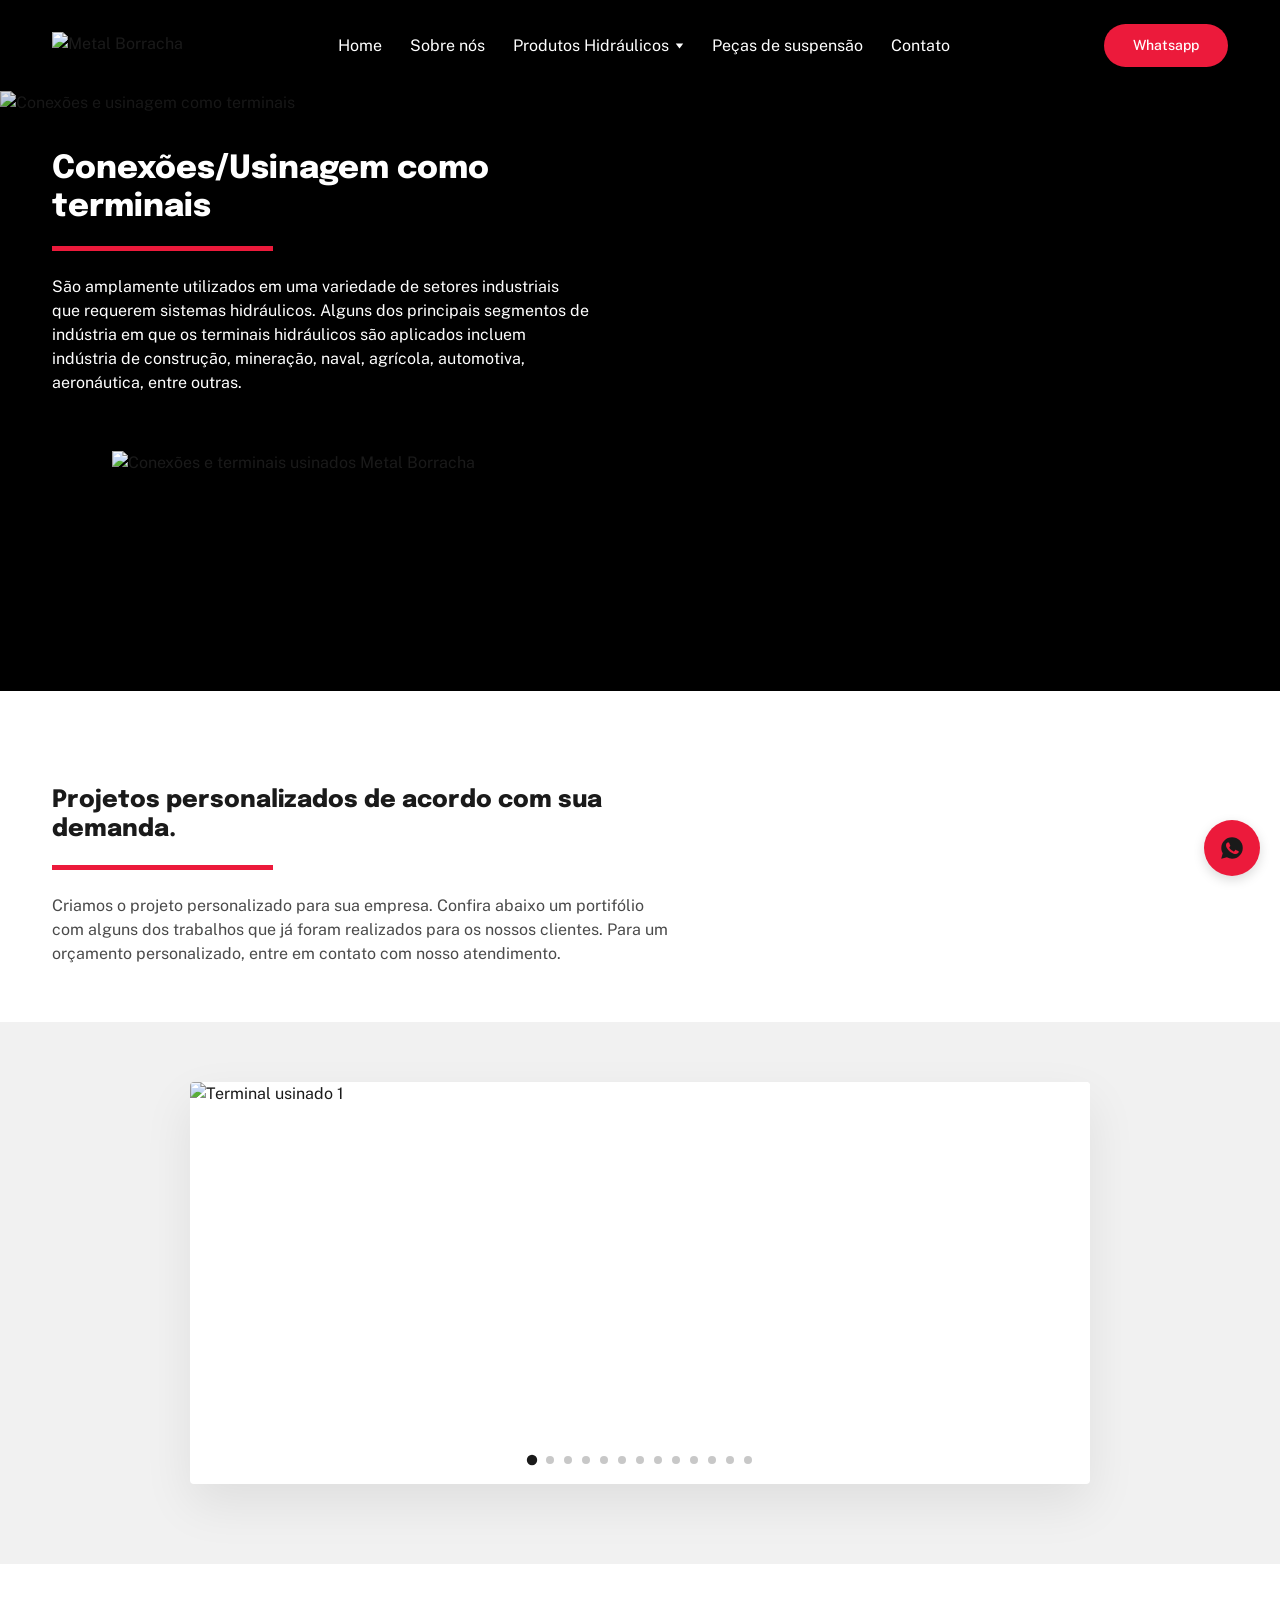
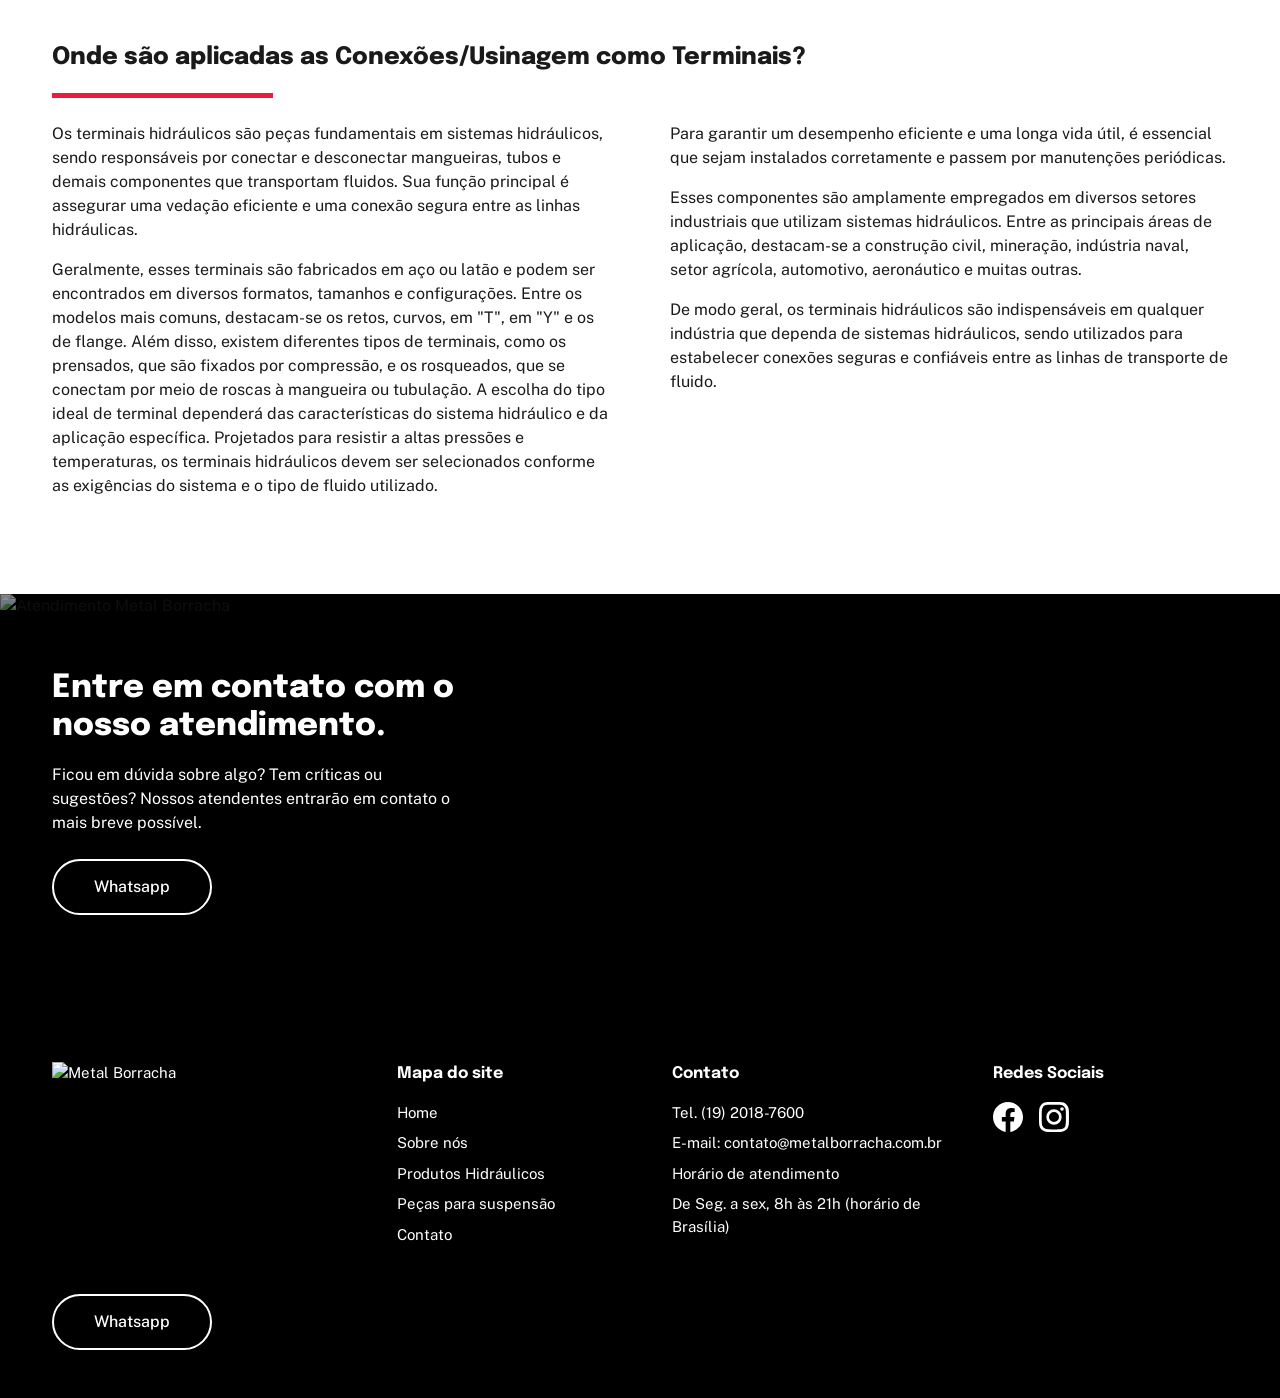
==== conexoes-usinagem-como-terminais.html @ bc3c0a43 "Add three product pages (hydraulic hoses/terminals) Add three new product HTML pages: conexoes-usina" ====
<!DOCTYPE html>
<html lang="pt-BR">
<head>
<meta charset="UTF-8">
<meta name="viewport" content="width=device-width, initial-scale=1.0">
<title>Conexões/Usinagem como Terminais - Metal Borracha</title>
<link rel="preconnect" href="https://fonts.googleapis.com">
<link rel="preconnect" href="https://fonts.gstatic.com" crossorigin>
<link href="https://fonts.googleapis.com/css2?family=Epilogue:wght@400;500;700;800&family=Public+Sans:wght@400;500;700&display=swap" rel="stylesheet">
<style>
  :root{
    --red:#EC1A3B;
    --red-hover:#1D1E20;
    --black:#000000;
    --dark:#1A1A1A;
    --gray-bg:#F1F1F1;
    --white:#FFFFFF;
    --font-heading:'Epilogue', sans-serif;
    --font-body:'Public Sans', sans-serif;
  }

  *{margin:0;padding:0;box-sizing:border-box;}

  body{
    font-family: var(--font-body);
    color:#1a1a1a;
    line-height:1.5;
    background:#fff;
  }

  img{display:block;max-width:100%;}
  a{color:inherit;text-decoration:none;}
  h1,h2,h3{font-family:var(--font-heading);font-weight:800;line-height:1.2;}

  .container{
    width:100%;
    max-width:1224px;
    margin:0 auto;
    padding:0 24px;
  }

  /* ---------- Scroll reveal (fade + move) ---------- */
  .reveal{
    opacity:0;
    transform:translateY(36px);
    transition:opacity .7s cubic-bezier(.25,.1,.25,1), transform .7s cubic-bezier(.25,.1,.25,1);
    will-change:opacity, transform;
  }
  .reveal.is-visible{
    opacity:1;
    transform:translateY(0);
  }
  @media (prefers-reduced-motion: reduce){
    .reveal{opacity:1;transform:none;transition:none;}
  }

  /* ---------- Buttons ---------- */
  .btn{
    display:inline-flex;
    align-items:center;
    justify-content:center;
    font-family:var(--font-body);
    font-weight:500;
    font-size:16px;
    padding:14px 40px;
    border-radius:50px;
    border:none;
    cursor:pointer;
    transition:all .2s ease;
    white-space:nowrap;
  }
  .btn-primary{background:var(--red);color:#fff;border:1px solid transparent;}
  .btn-primary:hover{background:var(--red-hover);}
  .btn-outline{background:transparent;color:#fff;border:2px solid #fff;}
  .btn-outline:hover{background:#000;border-color:#000;}

  /* ---------- Header ---------- */
  header{position:sticky;top:0;z-index:100;background:#000;padding:24px 0;}
  header .container{display:flex;align-items:center;justify-content:space-between;gap:24px;}
  .logo img{height:28px;width:auto;}

  nav.main-nav ul{display:flex;align-items:center;gap:28px;list-style:none;}
  nav.main-nav a{font-size:16px;color:#fff;display:flex;align-items:center;gap:6px;transition:color .2s;}
  nav.main-nav a:hover{color:var(--red);}
  nav.main-nav a.active{color:var(--red);}
  .caret{width:9px;height:6px;display:inline-block;}
  .caret path{fill:currentColor;}

  .dropdown{position:relative;}
  .dropdown-menu{
    position:absolute;top:calc(100% + 18px);left:50%;transform:translateX(-50%);
    background:#111;border-radius:8px;padding:10px 0;min-width:280px;
    opacity:0;visibility:hidden;transform:translateX(-50%) translateY(8px);
    transition:all .2s ease;box-shadow:0 20px 40px rgba(0,0,0,.4);
  }
  .dropdown:hover .dropdown-menu{opacity:1;visibility:visible;transform:translateX(-50%) translateY(0);}
  .dropdown-menu li a{display:block;padding:10px 20px;font-size:14.5px;white-space:nowrap;}
  .dropdown-menu li a.active{color:var(--red);}
  .dropdown-menu li a:hover{background:#1e1e1e;}

  .header-actions .btn-primary{padding:10px 28px;font-size:14px;}
  .burger{display:none;background:none;border:none;cursor:pointer;flex-direction:column;gap:5px;padding:4px;}
  .burger span{width:24px;height:2px;background:#fff;display:block;}

  @media (max-width:900px){
    nav.main-nav{
      position:fixed;inset:0 0 0 auto;width:280px;background:#0b0b0b;
      transform:translateX(100%);transition:transform .3s ease;padding:100px 32px 32px;z-index:99;
    }
    nav.main-nav.open{transform:translateX(0);}
    nav.main-nav ul{flex-direction:column;align-items:flex-start;gap:20px;}
    .dropdown-menu{position:static;transform:none;opacity:1;visibility:visible;display:none;box-shadow:none;background:transparent;padding-left:14px;}
    .dropdown.open .dropdown-menu{display:block;}
    .header-actions{display:none;}
    .burger{display:flex;}
  }

  /* ---------- Hero ---------- */
  .hero{
    position:relative;min-height:600px;
    background:#000;overflow:hidden;
    padding-top:60px;padding-bottom:60px;
  }
  .hero-bg{position:absolute;inset:0;width:100%;height:100%;object-fit:cover;opacity:0.9;}
  .hero .container{position:relative;z-index:2;}
  .hero-eyebrow{
    display:inline-block;
    color:#fff;
    font-size:24px;
    font-weight:700;
    background:rgba(255,255,255,.08);
    padding:6px 10px;
    margin-bottom:10px;
  }
  .hero-content{max-width:560px;margin-bottom:56px;}
  .hero-content h1{font-size:32px;color:#fff;margin-bottom:18px;}
  .hero-divider{width:221px;height:5px;background:var(--red);margin-bottom:24px;}
  .hero-content p{color:#fff;font-size:16px;max-width:537px;}
  .hero-product-img{
    max-width:1056px;
    margin:0 auto;
  }
  .hero-product-img img{width:100%;height:auto;}

  /* ---------- Custom Projects ---------- */
  .custom{background:#fff;padding:96px 0 56px;}
  .custom h2{font-size:24px;color:#1a1a1a;margin-bottom:20px;max-width:600px;}
  .custom-divider{width:221px;height:5px;background:var(--red);margin-bottom:24px;}
  .custom p{color:#4a4a4a;font-size:16px;max-width:620px;}

  /* ---------- Gallery / Slideshow ---------- */
  .gallery{
    background:#f1f1f1;
    padding:60px 0 80px;
  }
  .slideshow{
    position:relative;
    max-width:900px;
    margin:0 auto;
    background:#fff;
    border-radius:4px;
    overflow:hidden;
    box-shadow:0 20px 50px rgba(0,0,0,.08);
  }
  .slideshow-track{
    position:relative;
    width:100%;
    aspect-ratio:16/6.3;
    background:#fff;
  }
  .slideshow-track img{
    position:absolute;
    inset:0;
    width:100%;
    height:100%;
    object-fit:contain;
    opacity:0;
    transition:opacity .5s ease;
  }
  .slideshow-track img.active{opacity:1;}
  .slideshow-nav{
    position:absolute;
    top:50%;
    transform:translateY(-50%);
    width:40px;height:40px;
    border-radius:50%;
    background:rgba(255,255,255,.9);
    border:none;
    display:flex;align-items:center;justify-content:center;
    cursor:pointer;
    z-index:5;
    box-shadow:0 4px 10px rgba(0,0,0,.15);
    transition:background .2s;
  }
  .slideshow-nav:hover{background:#fff;}
  .slideshow-nav svg{width:14px;height:26px;}
  .slideshow-nav.prev{left:-56px;}
  .slideshow-nav.next{right:-56px;}
  @media (max-width:960px){
    .slideshow-nav.prev{left:8px;}
    .slideshow-nav.next{right:8px;}
  }
  .slideshow-dots{
    display:flex;
    justify-content:center;
    gap:10px;
    padding:20px 0;
  }
  .slideshow-dots button{
    width:8px;height:8px;
    border-radius:50%;
    border:none;
    background:#c8c8c8;
    cursor:pointer;
    padding:0;
    transition:background .2s, transform .2s;
  }
  .slideshow-dots button.active{background:#1a1a1a;transform:scale(1.3);}

  /* ---------- Onde são aplicadas ---------- */
  .applications{background:#fff;padding:80px 0;}
  .applications h2{font-size:24px;color:#1a1a1a;margin-bottom:20px;}
  .applications-divider{width:221px;height:5px;background:var(--red);margin-bottom:24px;}
  .applications-grid{
    display:grid;
    grid-template-columns:1fr 1fr;
    gap:60px;
  }
  .applications-grid p{color:#1a1a1a;font-size:16px;margin-bottom:16px;}
  @media (max-width:820px){
    .applications-grid{grid-template-columns:1fr;gap:24px;}
  }

  /* ---------- CTA Banner ---------- */
  .cta{
    position:relative;min-height:398px;display:flex;align-items:center;
    background:#000;overflow:hidden;
  }
  .cta-bg{position:absolute;inset:0;width:100%;height:100%;object-fit:cover;opacity:0.55;}
  .cta .container{
    position:relative;z-index:2;display:flex;align-items:center;justify-content:space-between;
    gap:40px;flex-wrap:wrap;padding-top:56px;padding-bottom:56px;
  }
  .cta-text h2{font-size:32px;color:#fff;margin-bottom:16px;max-width:420px;}
  .cta-text p{color:#fff;max-width:400px;margin-bottom:24px;font-size:16px;}

  /* ---------- Footer ---------- */
  footer{background:#000;padding:70px 0 40px;color:#fff;}
  .footer-grid{display:grid;grid-template-columns:1.3fr 1fr 1.2fr 1fr;gap:40px;padding-bottom:40px;}
  footer .logo img{height:33px;margin-bottom:20px;}
  footer h6{font-family:var(--font-heading);font-size:16px;font-weight:700;margin-bottom:16px;}
  footer p, footer a{color:#fff;font-size:15px;margin-bottom:8px;display:block;}
  footer a:hover{color:var(--red);}
  .socials{display:flex;gap:16px;margin-top:4px;}
  .socials a{width:30px;height:30px;display:flex;align-items:center;justify-content:center;color:#fff;}
  .socials a:hover{color:var(--red);}
  .footer-cta{display:flex;align-items:flex-start;}

  @media (max-width:820px){.footer-grid{grid-template-columns:1fr 1fr;}}
  @media (max-width:520px){.footer-grid{grid-template-columns:1fr;text-align:left;}}

  /* ---------- Whatsapp bubble ---------- */
  .whatsapp-bubble{
    position:fixed;right:20px;bottom:24px;z-index:1000;width:56px;height:56px;
    border-radius:100px;background:var(--red);display:flex;align-items:center;justify-content:center;
    box-shadow:0 4px 12px rgba(0,0,0,.15);cursor:pointer;
  }
  .whatsapp-bubble svg{width:26px;height:26px;fill:#fff;}

  @media (max-width:640px){
    .hero-content h1{font-size:26px;}
    .cta-text h2{font-size:26px;}
  }
</style>
</head>
<body>

<!-- ===== HEADER ===== -->
<header>
  <div class="container">
    <a href="metal-borracha.html" class="logo">
      <img src="https://assets.zyrosite.com/cdn-cgi/image/format=auto,w=494,fit=crop,q=95/A85eqjD2Ebs7EbDk/logo-AMq1Vva3MNU4E9WD.png" alt="Metal Borracha">
    </a>

    <nav class="main-nav" id="mainNav">
      <ul>
        <li><a href="metal-borracha.html">Home</a></li>
        <li><a href="sobre-nos.html">Sobre nós</a></li>
        <li class="dropdown">
          <a href="#produtos">Produtos Hidráulicos
            <svg class="caret" viewBox="0 0 10 7" xmlns="http://www.w3.org/2000/svg"><path d="M5 6.5L0.67 0.5L9.33 0.5L5 6.5Z"/></svg>
          </a>
          <ul class="dropdown-menu">
            <li><a href="conexoes-usinagem-como-terminais.html" class="active">Conexões/Usinagem como Terminais</a></li>
            <li><a href="mangueiras-de-ar-e-oleo.html">Mangueiras de Ar e Óleo</a></li>
            <li><a href="#">Mangueiras flexíveis de aço inoxidável</a></li>
            <li><a href="#">Tubulações dobradas em aço carbono e aço inox</a></li>
          </ul>
        </li>
        <li><a href="#pecas">Peças de suspensão</a></li>
        <li><a href="#contato">Contato</a></li>
      </ul>
    </nav>

    <div class="header-actions">
      <a href="#contato" class="btn btn-primary">Whatsapp</a>
    </div>

    <button class="burger" id="burgerBtn" aria-label="Menu">
      <span></span><span></span><span></span>
    </button>
  </div>
</header>

<!-- ===== HERO ===== -->
<section class="hero">
  <img class="hero-bg" src="https://assets.zyrosite.com/cdn-cgi/image/format=auto,w=1920,fit=crop/A85eqjD2Ebs7EbDk/banner_produtos-m7V3qQrr6oHxan7e.jpg" alt="Conexões e usinagem como terminais">
  <div class="container">
    <div class="hero-content reveal">
      <h1>Conexões/Usinagem como terminais</h1>
      <div class="hero-divider"></div>
      <p>São amplamente utilizados em uma variedade de setores industriais que requerem sistemas hidráulicos. Alguns dos principais segmentos de indústria em que os terminais hidráulicos são aplicados incluem indústria de construção, mineração, naval, agrícola, automotiva, aeronáutica, entre outras.</p>
    </div>

    <div class="hero-product-img reveal">
      <img src="https://assets.zyrosite.com/cdn-cgi/image/format=auto,w=1200,fit=crop/A85eqjD2Ebs7EbDk/terminais_1-Y4LDoW7poetjDlBO.png" alt="Conexões e terminais usinados Metal Borracha">
    </div>
  </div>
</section>

<!-- ===== PROJETOS PERSONALIZADOS ===== -->
<section class="custom">
  <div class="container">
    <h2 class="reveal">Projetos personalizados de acordo com sua demanda.</h2>
    <div class="custom-divider reveal"></div>
    <p class="reveal">Criamos o projeto personalizado para sua empresa. Confira abaixo um portifólio com alguns dos trabalhos que já foram realizados para os nossos clientes. Para um orçamento personalizado, entre em contato com nosso atendimento.</p>
  </div>
</section>

<!-- ===== GALERIA / SLIDESHOW ===== -->
<section class="gallery">
  <div class="container">
    <div class="slideshow reveal" id="slideshow">
      <button class="slideshow-nav prev" aria-label="Anterior" id="prevBtn">
        <svg viewBox="0 0 14 26" fill="none" xmlns="http://www.w3.org/2000/svg" style="transform:scaleX(-1);"><path d="M1 25L13 13L1 1" stroke="#1a1a1a" stroke-width="1.5" stroke-linecap="round" stroke-linejoin="round"/></svg>
      </button>
      <div class="slideshow-track" id="slideTrack">
        <img class="active" src="https://assets.zyrosite.com/cdn-cgi/image/format=auto,w=1200,fit=crop/A85eqjD2Ebs7EbDk/1_1-YD0lrMjM1XcLEkK9.jpg" alt="Terminal usinado 1">
        <img src="https://assets.zyrosite.com/cdn-cgi/image/format=auto,w=1200,fit=crop/A85eqjD2Ebs7EbDk/2_1-A85eDn6Beeh5gWb0.jpg" alt="Terminal usinado 2">
        <img src="https://assets.zyrosite.com/cdn-cgi/image/format=auto,w=1200,fit=crop/A85eqjD2Ebs7EbDk/3_1-dWxvnWMkvxc6a9N9.jpg" alt="Terminal usinado 3">
        <img src="https://assets.zyrosite.com/cdn-cgi/image/format=auto,w=1200,fit=crop/A85eqjD2Ebs7EbDk/4_1-YrDW3pLe5PF9py2e.jpg" alt="Terminal usinado 4">
        <img src="https://assets.zyrosite.com/cdn-cgi/image/format=auto,w=1200,fit=crop/A85eqjD2Ebs7EbDk/5_1-mePxyp3zo2Sy6W9b.jpg" alt="Terminal usinado 5">
        <img src="https://assets.zyrosite.com/cdn-cgi/image/format=auto,w=1200,fit=crop/A85eqjD2Ebs7EbDk/6_1-mxB4zpxRVxHVBBJv.jpg" alt="Terminal usinado 6">
        <img src="https://assets.zyrosite.com/cdn-cgi/image/format=auto,w=1200,fit=crop/A85eqjD2Ebs7EbDk/7_1-d951MwELx1Fpgl7P.jpg" alt="Terminal usinado 7">
        <img src="https://assets.zyrosite.com/cdn-cgi/image/format=auto,w=1200,fit=crop/A85eqjD2Ebs7EbDk/8_1-mjE7zpLBM0Clr0lZ.jpg" alt="Terminal usinado 8">
        <img src="https://assets.zyrosite.com/cdn-cgi/image/format=auto,w=1200,fit=crop/A85eqjD2Ebs7EbDk/9_1-dWxvnWMX4aizjakx.jpg" alt="Terminal usinado 9">
        <img src="https://assets.zyrosite.com/cdn-cgi/image/format=auto,w=1200,fit=crop/A85eqjD2Ebs7EbDk/10-mv0JyeqKOJu3GKzW.jpg" alt="Terminal usinado 10">
        <img src="https://assets.zyrosite.com/cdn-cgi/image/format=auto,w=1200,fit=crop/A85eqjD2Ebs7EbDk/11-YD0wn93LeZivwyw6.jpg" alt="Terminal usinado 11">
        <img src="https://assets.zyrosite.com/cdn-cgi/image/format=auto,w=1200,fit=crop/A85eqjD2Ebs7EbDk/12-m5KnxE5MQDSKPBjB.jpg" alt="Terminal usinado 12">
        <img src="https://assets.zyrosite.com/cdn-cgi/image/format=auto,w=1200,fit=crop/A85eqjD2Ebs7EbDk/13-mk3Jn6Bvo6i18jVB.jpg" alt="Terminal usinado 13">
      </div>
      <button class="slideshow-nav next" aria-label="Próximo" id="nextBtn">
        <svg viewBox="0 0 14 26" fill="none" xmlns="http://www.w3.org/2000/svg"><path d="M1 25L13 13L1 1" stroke="#1a1a1a" stroke-width="1.5" stroke-linecap="round" stroke-linejoin="round"/></svg>
      </button>
      <div class="slideshow-dots" id="slideDots"></div>
    </div>
  </div>
</section>

<!-- ===== ONDE SÃO APLICADAS ===== -->
<section class="applications">
  <div class="container">
    <h2 class="reveal">Onde são aplicadas as Conexões/Usinagem como Terminais?</h2>
    <div class="applications-divider reveal"></div>
    <div class="applications-grid">
      <div class="reveal">
        <p>Os terminais hidráulicos são peças fundamentais em sistemas hidráulicos, sendo responsáveis por conectar e desconectar mangueiras, tubos e demais componentes que transportam fluidos. Sua função principal é assegurar uma vedação eficiente e uma conexão segura entre as linhas hidráulicas.</p>
        <p>Geralmente, esses terminais são fabricados em aço ou latão e podem ser encontrados em diversos formatos, tamanhos e configurações. Entre os modelos mais comuns, destacam-se os retos, curvos, em "T", em "Y" e os de flange. Além disso, existem diferentes tipos de terminais, como os prensados, que são fixados por compressão, e os rosqueados, que se conectam por meio de roscas à mangueira ou tubulação. A escolha do tipo ideal de terminal dependerá das características do sistema hidráulico e da aplicação específica. Projetados para resistir a altas pressões e temperaturas, os terminais hidráulicos devem ser selecionados conforme as exigências do sistema e o tipo de fluido utilizado.</p>
      </div>
      <div class="reveal">
        <p>Para garantir um desempenho eficiente e uma longa vida útil, é essencial que sejam instalados corretamente e passem por manutenções periódicas.</p>
        <p>Esses componentes são amplamente empregados em diversos setores industriais que utilizam sistemas hidráulicos. Entre as principais áreas de aplicação, destacam-se a construção civil, mineração, indústria naval, setor agrícola, automotivo, aeronáutico e muitas outras.</p>
        <p>De modo geral, os terminais hidráulicos são indispensáveis em qualquer indústria que dependa de sistemas hidráulicos, sendo utilizados para estabelecer conexões seguras e confiáveis entre as linhas de transporte de fluido.</p>
      </div>
    </div>
  </div>
</section>

<!-- ===== CTA BANNER ===== -->
<section class="cta" id="contato">
  <img class="cta-bg" src="https://assets.zyrosite.com/cdn-cgi/image/format=auto,w=1920,fit=crop/A85eqjD2Ebs7EbDk/banner_contato-m6LZqxNnVKhrOGvb.jpg" alt="Atendimento Metal Borracha">
  <div class="container">
    <div class="cta-text reveal">
      <h2>Entre em contato com o nosso atendimento.</h2>
      <p>Ficou em dúvida sobre algo? Tem críticas ou sugestões? Nossos atendentes entrarão em contato o mais breve possível.</p>
      <a href="#" class="btn btn-outline">Whatsapp</a>
    </div>
  </div>
</section>

<!-- ===== FOOTER ===== -->
<footer>
  <div class="container">
    <div class="footer-grid">
      <div>
        <a href="metal-borracha.html" class="logo">
          <img src="https://assets.zyrosite.com/cdn-cgi/image/format=auto,w=297,fit=crop/A85eqjD2Ebs7EbDk/logo-AMq1Vva3MNU4E9WD.png" alt="Metal Borracha">
        </a>
      </div>

      <div>
        <h6>Mapa do site</h6>
        <a href="metal-borracha.html">Home</a>
        <a href="sobre-nos.html">Sobre nós</a>
        <a href="#produtos">Produtos Hidráulicos</a>
        <a href="#pecas">Peças para suspensão</a>
        <a href="#contato">Contato</a>
      </div>

      <div>
        <h6>Contato</h6>
        <p>Tel. (19) 2018-7600</p>
        <p>E-mail: <a href="mailto:contato@metalborracha.com.br" style="display:inline;">contato@metalborracha.com.br</a></p>
        <p>Horário de atendimento</p>
        <p>De Seg. a sex, 8h às 21h (horário de Brasília)</p>
      </div>

      <div>
        <h6>Redes Sociais</h6>
        <div class="socials">
          <a href="https://www.facebook.com/" target="_blank" rel="noopener" aria-label="Facebook">
            <svg viewBox="0 0 24 24" xmlns="http://www.w3.org/2000/svg"><path d="M24 12.07C24 5.44 18.63.07 12 .07S0 5.44 0 12.07c0 5.99 4.39 10.95 10.12 11.86v-8.39H7.08v-3.47h3.04V9.43c0-3.01 1.79-4.67 4.53-4.67 1.31 0 2.68.24 2.68.24v2.95h-1.51c-1.49 0-1.96.93-1.96 1.88v2.24h3.33l-.53 3.47h-2.8v8.39C19.61 23.02 24 18.06 24 12.07Z" fill="currentColor"/></svg>
          </a>
          <a href="https://www.instagram.com/" target="_blank" rel="noopener" aria-label="Instagram">
            <svg viewBox="0 0 24 24" xmlns="http://www.w3.org/2000/svg"><path d="M12 5.85a6.15 6.15 0 1 0 0 12.3 6.15 6.15 0 0 0 0-12.3Zm0 10.15a4 4 0 1 1 0-8 4 4 0 0 1 0 8Zm7.84-10.4a1.44 1.44 0 1 1-2.88 0 1.44 1.44 0 0 1 2.88 0ZM23.92 7.05c-.09-1.92-.53-3.62-1.94-5.03C20.57.62 18.87.18 16.95.09 14.97-.03 9.03-.03 7.05.09 5.13.18 3.43.62 2.02 2.02.62 3.43.18 5.13.08 7.05-.03 9.03-.03 14.97.08 16.95c.1 1.92.54 3.62 1.94 5.03 1.41 1.4 3.11 1.84 5.03 1.93 1.98.12 7.92.12 9.9 0 1.92-.09 3.62-.53 5.03-1.93 1.4-1.41 1.84-3.11 1.93-5.03.12-1.98.12-7.92 0-9.9ZM21.36 19.07a4.16 4.16 0 0 1-2.34 2.34c-1.62.64-5.46.49-7.02.49-1.56 0-5.4.14-6.98-.49a4.16 4.16 0 0 1-2.34-2.34c-.64-1.62-.49-5.46-.49-7.02 0-1.56-.14-5.4.49-6.98A4.16 4.16 0 0 1 4.68 2.65c1.62-.64 5.46-.49 7.02-.49 1.56 0 5.4-.14 6.98.49a4.16 4.16 0 0 1 2.34 2.34c.64 1.62.49 5.46.49 7.02 0 1.56.14 5.4-.49 6.98Z" fill="currentColor"/></svg>
          </a>
        </div>
      </div>
    </div>

    <div class="footer-cta">
      <a href="#" class="btn btn-outline" style="border-color:#fff;">Whatsapp</a>
    </div>
  </div>
</footer>

<div class="whatsapp-bubble" aria-label="Whatsapp">
  <svg viewBox="0 0 24 24" xmlns="http://www.w3.org/2000/svg"><path d="M12.04 2C6.58 2 2.14 6.44 2.14 11.9c0 1.75.46 3.46 1.33 4.97L2.05 22l5.25-1.38a9.9 9.9 0 0 0 4.73 1.2h.01c5.46 0 9.9-4.44 9.9-9.9 0-2.64-1.03-5.13-2.9-7C17.16 3.03 14.67 2 12.04 2Zm5.79 14.14c-.24.68-1.4 1.31-1.93 1.36-.5.05-1 .24-3.4-.71-2.87-1.14-4.71-4.06-4.85-4.25-.14-.19-1.16-1.55-1.16-2.96 0-1.4.74-2.09 1-2.38.26-.28.57-.35.77-.35.19 0 .39 0 .55.01.18.01.42-.07.65.5.24.6.82 2.07.89 2.22.07.15.12.33.02.53-.09.19-.14.31-.28.48-.14.17-.3.38-.42.51-.14.15-.29.31-.13.6.17.29.75 1.23 1.6 1.99 1.1.98 2.03 1.29 2.32 1.43.29.15.46.13.63-.07.17-.2.72-.84.91-1.13.19-.29.38-.24.64-.14.27.09 1.7.8 1.99.94.29.15.48.22.55.35.07.13.07.75-.17 1.43Z" fill="currentColor"/></svg>
</div>

<script>
  const burgerBtn = document.getElementById('burgerBtn');
  const mainNav = document.getElementById('mainNav');
  burgerBtn.addEventListener('click', () => mainNav.classList.toggle('open'));

  document.querySelectorAll('.main-nav .dropdown > a').forEach(link => {
    link.addEventListener('click', (e) => {
      if (window.innerWidth <= 900) {
        e.preventDefault();
        link.closest('.dropdown').classList.toggle('open');
      }
    });
  });

  // Scroll reveal
  const revealEls = document.querySelectorAll('.reveal');
  if ('IntersectionObserver' in window) {
    const revealObserver = new IntersectionObserver((entries) => {
      entries.forEach(entry => {
        if (entry.isIntersecting) {
          entry.target.classList.add('is-visible');
          revealObserver.unobserve(entry.target);
        }
      });
    }, { threshold: 0.15, rootMargin: '0px 0px -60px 0px' });
    revealEls.forEach(el => revealObserver.observe(el));
  } else {
    revealEls.forEach(el => el.classList.add('is-visible'));
  }

  // Slideshow / carousel
  (function(){
    const track = document.getElementById('slideTrack');
    const slides = track.querySelectorAll('img');
    const dotsWrap = document.getElementById('slideDots');
    const prevBtn = document.getElementById('prevBtn');
    const nextBtn = document.getElementById('nextBtn');
    let current = 0;
    let autoplay;

    slides.forEach((_, i) => {
      const dot = document.createElement('button');
      if (i === 0) dot.classList.add('active');
      dot.addEventListener('click', () => goTo(i));
      dotsWrap.appendChild(dot);
    });
    const dots = dotsWrap.querySelectorAll('button');

    function goTo(index){
      slides[current].classList.remove('active');
      dots[current].classList.remove('active');
      current = (index + slides.length) % slides.length;
      slides[current].classList.add('active');
      dots[current].classList.add('active');
    }

    prevBtn.addEventListener('click', () => { goTo(current - 1); resetAutoplay(); });
    nextBtn.addEventListener('click', () => { goTo(current + 1); resetAutoplay(); });

    function startAutoplay(){
      autoplay = setInterval(() => goTo(current + 1), 6000);
    }
    function resetAutoplay(){
      clearInterval(autoplay);
      startAutoplay();
    }
    startAutoplay();
  })();
</script>

</body>
</html>
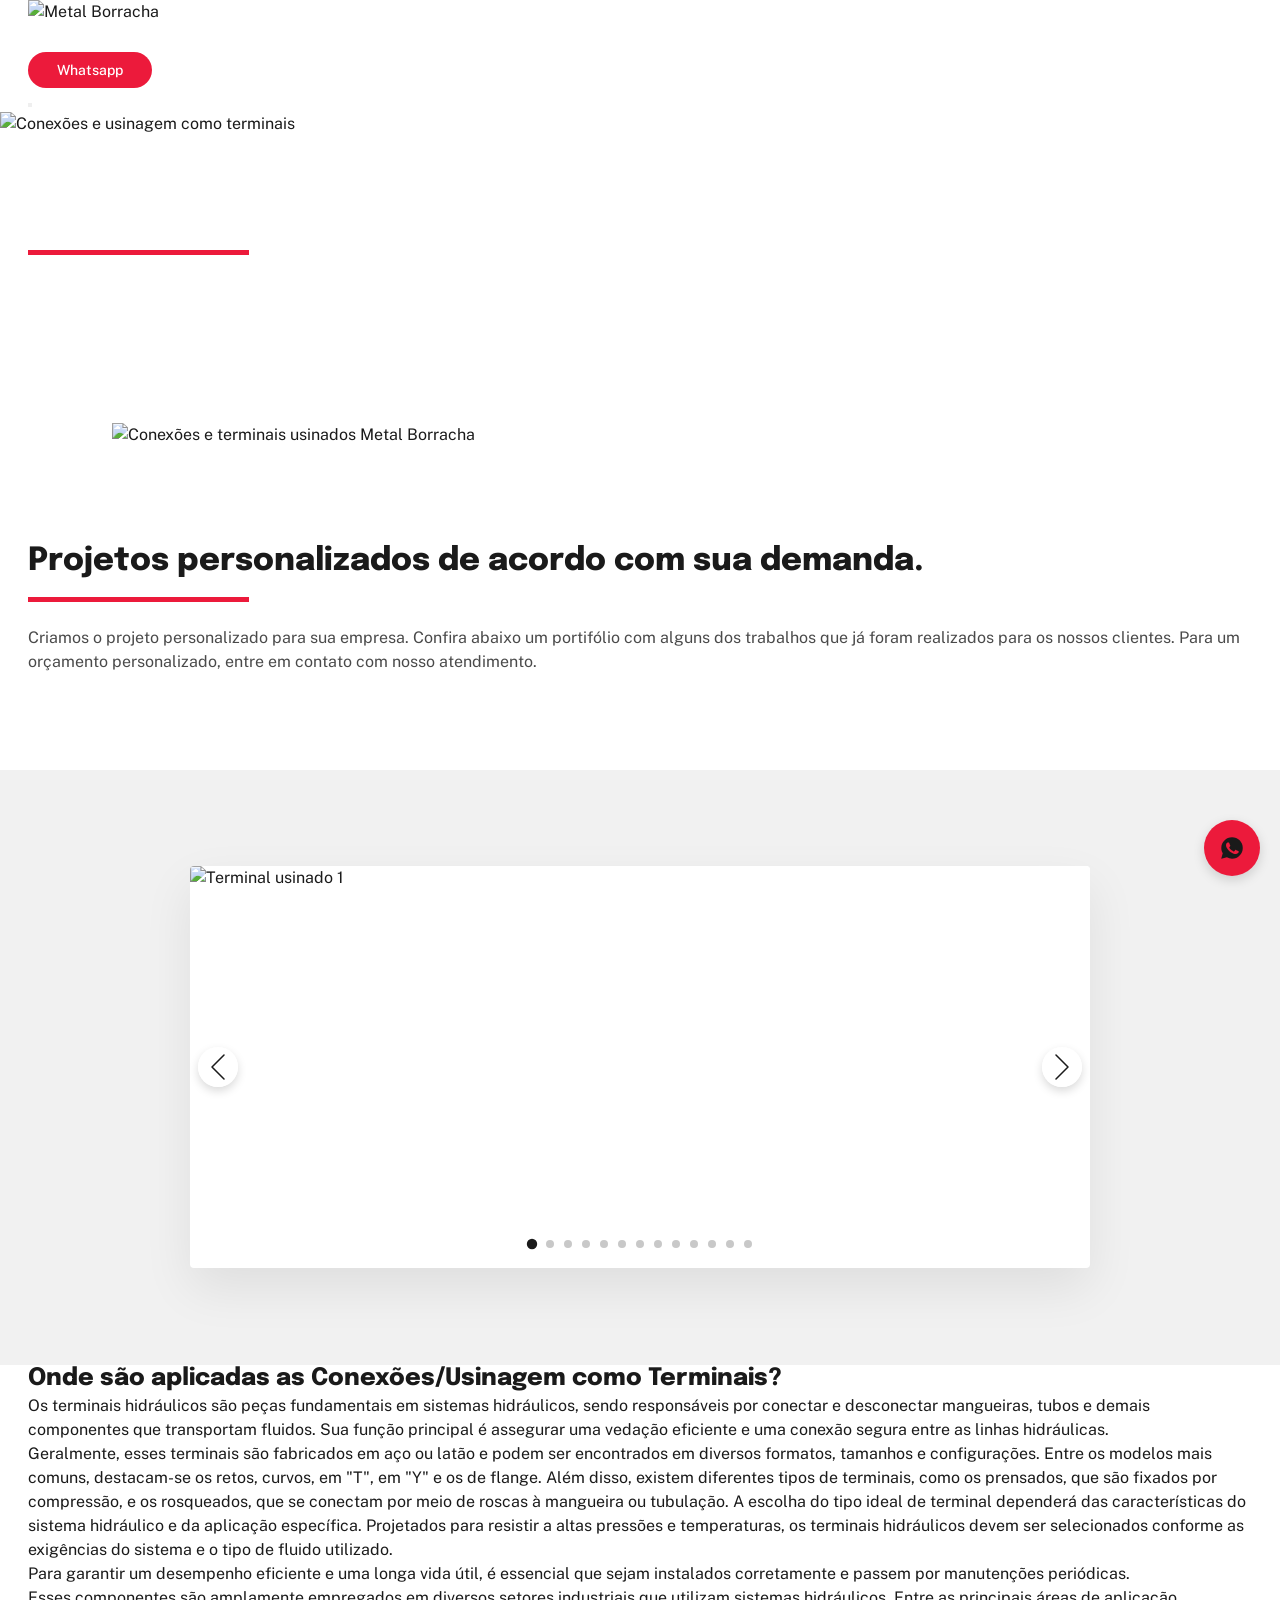
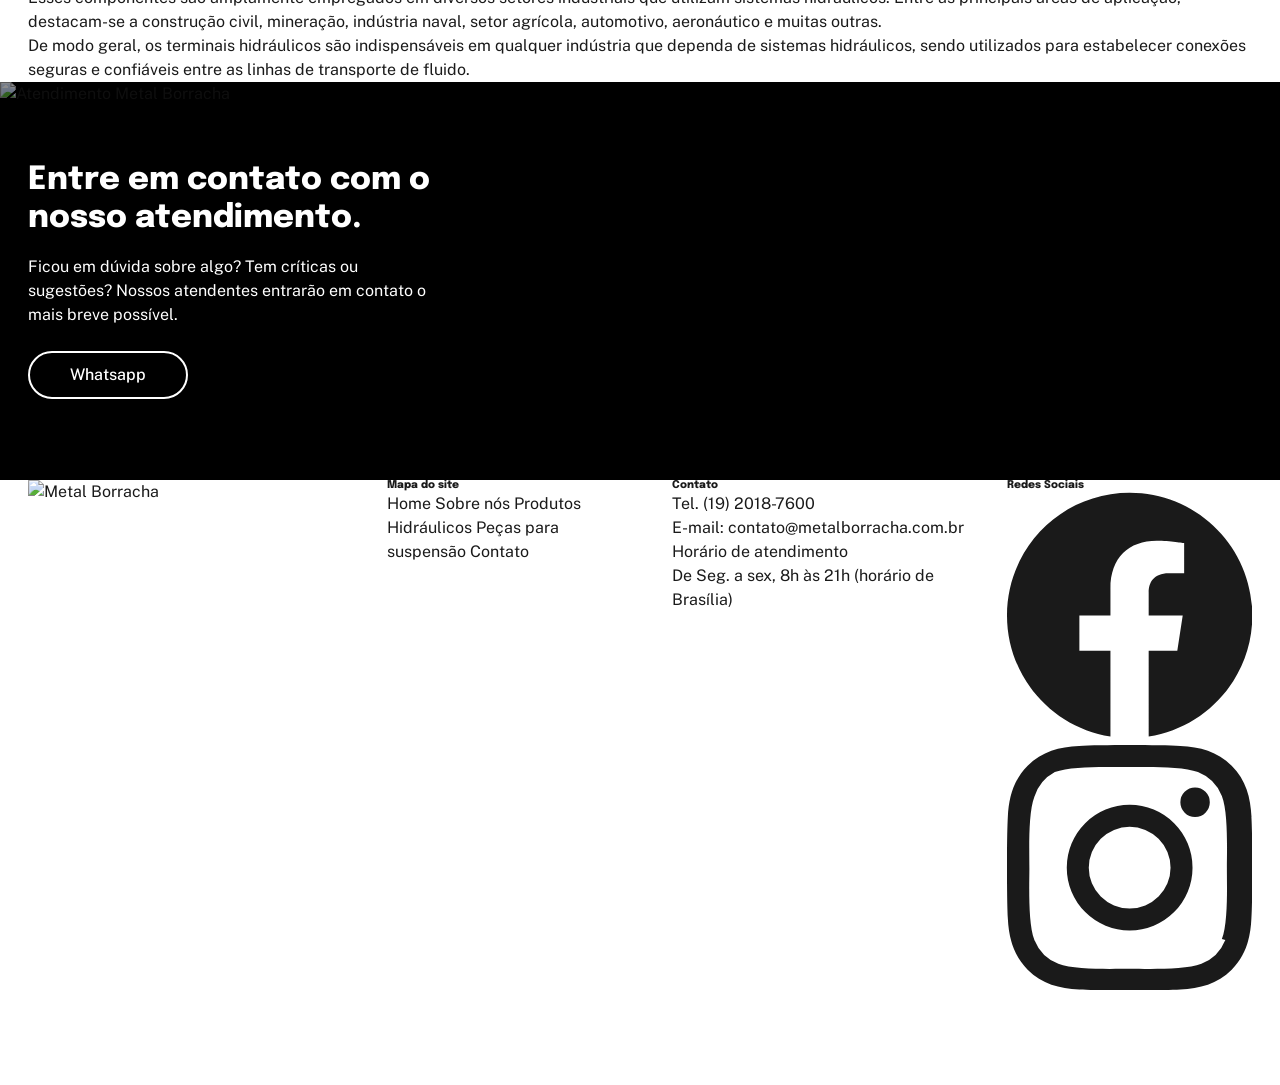
==== commit ff5c85ad: "Extract inline CSS/JS; add styles & main.js Move inline <style> and <script> out of multiple HTML pa" ====
--- a/conexoes-usinagem-como-terminais.html
+++ b/conexoes-usinagem-como-terminais.html
@@ -7,303 +7,39 @@
 <link rel="preconnect" href="https://fonts.googleapis.com">
 <link rel="preconnect" href="https://fonts.gstatic.com" crossorigin>
 <link href="https://fonts.googleapis.com/css2?family=Epilogue:wght@400;500;700;800&family=Public+Sans:wght@400;500;700&display=swap" rel="stylesheet">
-<style>
-  :root{
-    --red:#EC1A3B;
-    --red-hover:#1D1E20;
-    --black:#000000;
-    --dark:#1A1A1A;
-    --gray-bg:#F1F1F1;
-    --white:#FFFFFF;
-    --font-heading:'Epilogue', sans-serif;
-    --font-body:'Public Sans', sans-serif;
-  }
-
-  *{margin:0;padding:0;box-sizing:border-box;}
-
-  body{
-    font-family: var(--font-body);
-    color:#1a1a1a;
-    line-height:1.5;
-    background:#fff;
-  }
-
-  img{display:block;max-width:100%;}
-  a{color:inherit;text-decoration:none;}
-  h1,h2,h3{font-family:var(--font-heading);font-weight:800;line-height:1.2;}
-
-  .container{
-    width:100%;
-    max-width:1224px;
-    margin:0 auto;
-    padding:0 24px;
-  }
-
-  /* ---------- Scroll reveal (fade + move) ---------- */
-  .reveal{
-    opacity:0;
-    transform:translateY(36px);
-    transition:opacity .7s cubic-bezier(.25,.1,.25,1), transform .7s cubic-bezier(.25,.1,.25,1);
-    will-change:opacity, transform;
-  }
-  .reveal.is-visible{
-    opacity:1;
-    transform:translateY(0);
-  }
-  @media (prefers-reduced-motion: reduce){
-    .reveal{opacity:1;transform:none;transition:none;}
-  }
-
-  /* ---------- Buttons ---------- */
-  .btn{
-    display:inline-flex;
-    align-items:center;
-    justify-content:center;
-    font-family:var(--font-body);
-    font-weight:500;
-    font-size:16px;
-    padding:14px 40px;
-    border-radius:50px;
-    border:none;
-    cursor:pointer;
-    transition:all .2s ease;
-    white-space:nowrap;
-  }
-  .btn-primary{background:var(--red);color:#fff;border:1px solid transparent;}
-  .btn-primary:hover{background:var(--red-hover);}
-  .btn-outline{background:transparent;color:#fff;border:2px solid #fff;}
-  .btn-outline:hover{background:#000;border-color:#000;}
-
-  /* ---------- Header ---------- */
-  header{position:sticky;top:0;z-index:100;background:#000;padding:24px 0;}
-  header .container{display:flex;align-items:center;justify-content:space-between;gap:24px;}
-  .logo img{height:28px;width:auto;}
-
-  nav.main-nav ul{display:flex;align-items:center;gap:28px;list-style:none;}
-  nav.main-nav a{font-size:16px;color:#fff;display:flex;align-items:center;gap:6px;transition:color .2s;}
-  nav.main-nav a:hover{color:var(--red);}
-  nav.main-nav a.active{color:var(--red);}
-  .caret{width:9px;height:6px;display:inline-block;}
-  .caret path{fill:currentColor;}
-
-  .dropdown{position:relative;}
-  .dropdown-menu{
-    position:absolute;top:calc(100% + 18px);left:50%;transform:translateX(-50%);
-    background:#111;border-radius:8px;padding:10px 0;min-width:280px;
-    opacity:0;visibility:hidden;transform:translateX(-50%) translateY(8px);
-    transition:all .2s ease;box-shadow:0 20px 40px rgba(0,0,0,.4);
-  }
-  .dropdown:hover .dropdown-menu{opacity:1;visibility:visible;transform:translateX(-50%) translateY(0);}
-  .dropdown-menu li a{display:block;padding:10px 20px;font-size:14.5px;white-space:nowrap;}
-  .dropdown-menu li a.active{color:var(--red);}
-  .dropdown-menu li a:hover{background:#1e1e1e;}
-
-  .header-actions .btn-primary{padding:10px 28px;font-size:14px;}
-  .burger{display:none;background:none;border:none;cursor:pointer;flex-direction:column;gap:5px;padding:4px;}
-  .burger span{width:24px;height:2px;background:#fff;display:block;}
-
-  @media (max-width:900px){
-    nav.main-nav{
-      position:fixed;inset:0 0 0 auto;width:280px;background:#0b0b0b;
-      transform:translateX(100%);transition:transform .3s ease;padding:100px 32px 32px;z-index:99;
-    }
-    nav.main-nav.open{transform:translateX(0);}
-    nav.main-nav ul{flex-direction:column;align-items:flex-start;gap:20px;}
-    .dropdown-menu{position:static;transform:none;opacity:1;visibility:visible;display:none;box-shadow:none;background:transparent;padding-left:14px;}
-    .dropdown.open .dropdown-menu{display:block;}
-    .header-actions{display:none;}
-    .burger{display:flex;}
-  }
-
-  /* ---------- Hero ---------- */
-  .hero{
-    position:relative;min-height:600px;
-    background:#000;overflow:hidden;
-    padding-top:60px;padding-bottom:60px;
-  }
-  .hero-bg{position:absolute;inset:0;width:100%;height:100%;object-fit:cover;opacity:0.9;}
-  .hero .container{position:relative;z-index:2;}
-  .hero-eyebrow{
-    display:inline-block;
-    color:#fff;
-    font-size:24px;
-    font-weight:700;
-    background:rgba(255,255,255,.08);
-    padding:6px 10px;
-    margin-bottom:10px;
-  }
-  .hero-content{max-width:560px;margin-bottom:56px;}
-  .hero-content h1{font-size:32px;color:#fff;margin-bottom:18px;}
-  .hero-divider{width:221px;height:5px;background:var(--red);margin-bottom:24px;}
-  .hero-content p{color:#fff;font-size:16px;max-width:537px;}
-  .hero-product-img{
-    max-width:1056px;
-    margin:0 auto;
-  }
-  .hero-product-img img{width:100%;height:auto;}
-
-  /* ---------- Custom Projects ---------- */
-  .custom{background:#fff;padding:96px 0 56px;}
-  .custom h2{font-size:24px;color:#1a1a1a;margin-bottom:20px;max-width:600px;}
-  .custom-divider{width:221px;height:5px;background:var(--red);margin-bottom:24px;}
-  .custom p{color:#4a4a4a;font-size:16px;max-width:620px;}
-
-  /* ---------- Gallery / Slideshow ---------- */
-  .gallery{
-    background:#f1f1f1;
-    padding:60px 0 80px;
-  }
-  .slideshow{
-    position:relative;
-    max-width:900px;
-    margin:0 auto;
-    background:#fff;
-    border-radius:4px;
-    overflow:hidden;
-    box-shadow:0 20px 50px rgba(0,0,0,.08);
-  }
-  .slideshow-track{
-    position:relative;
-    width:100%;
-    aspect-ratio:16/6.3;
-    background:#fff;
-  }
-  .slideshow-track img{
-    position:absolute;
-    inset:0;
-    width:100%;
-    height:100%;
-    object-fit:contain;
-    opacity:0;
-    transition:opacity .5s ease;
-  }
-  .slideshow-track img.active{opacity:1;}
-  .slideshow-nav{
-    position:absolute;
-    top:50%;
-    transform:translateY(-50%);
-    width:40px;height:40px;
-    border-radius:50%;
-    background:rgba(255,255,255,.9);
-    border:none;
-    display:flex;align-items:center;justify-content:center;
-    cursor:pointer;
-    z-index:5;
-    box-shadow:0 4px 10px rgba(0,0,0,.15);
-    transition:background .2s;
-  }
-  .slideshow-nav:hover{background:#fff;}
-  .slideshow-nav svg{width:14px;height:26px;}
-  .slideshow-nav.prev{left:-56px;}
-  .slideshow-nav.next{right:-56px;}
-  @media (max-width:960px){
-    .slideshow-nav.prev{left:8px;}
-    .slideshow-nav.next{right:8px;}
-  }
-  .slideshow-dots{
-    display:flex;
-    justify-content:center;
-    gap:10px;
-    padding:20px 0;
-  }
-  .slideshow-dots button{
-    width:8px;height:8px;
-    border-radius:50%;
-    border:none;
-    background:#c8c8c8;
-    cursor:pointer;
-    padding:0;
-    transition:background .2s, transform .2s;
-  }
-  .slideshow-dots button.active{background:#1a1a1a;transform:scale(1.3);}
-
-  /* ---------- Onde são aplicadas ---------- */
-  .applications{background:#fff;padding:80px 0;}
-  .applications h2{font-size:24px;color:#1a1a1a;margin-bottom:20px;}
-  .applications-divider{width:221px;height:5px;background:var(--red);margin-bottom:24px;}
-  .applications-grid{
-    display:grid;
-    grid-template-columns:1fr 1fr;
-    gap:60px;
-  }
-  .applications-grid p{color:#1a1a1a;font-size:16px;margin-bottom:16px;}
-  @media (max-width:820px){
-    .applications-grid{grid-template-columns:1fr;gap:24px;}
-  }
-
-  /* ---------- CTA Banner ---------- */
-  .cta{
-    position:relative;min-height:398px;display:flex;align-items:center;
-    background:#000;overflow:hidden;
-  }
-  .cta-bg{position:absolute;inset:0;width:100%;height:100%;object-fit:cover;opacity:0.55;}
-  .cta .container{
-    position:relative;z-index:2;display:flex;align-items:center;justify-content:space-between;
-    gap:40px;flex-wrap:wrap;padding-top:56px;padding-bottom:56px;
-  }
-  .cta-text h2{font-size:32px;color:#fff;margin-bottom:16px;max-width:420px;}
-  .cta-text p{color:#fff;max-width:400px;margin-bottom:24px;font-size:16px;}
-
-  /* ---------- Footer ---------- */
-  footer{background:#000;padding:70px 0 40px;color:#fff;}
-  .footer-grid{display:grid;grid-template-columns:1.3fr 1fr 1.2fr 1fr;gap:40px;padding-bottom:40px;}
-  footer .logo img{height:33px;margin-bottom:20px;}
-  footer h6{font-family:var(--font-heading);font-size:16px;font-weight:700;margin-bottom:16px;}
-  footer p, footer a{color:#fff;font-size:15px;margin-bottom:8px;display:block;}
-  footer a:hover{color:var(--red);}
-  .socials{display:flex;gap:16px;margin-top:4px;}
-  .socials a{width:30px;height:30px;display:flex;align-items:center;justify-content:center;color:#fff;}
-  .socials a:hover{color:var(--red);}
-  .footer-cta{display:flex;align-items:flex-start;}
-
-  @media (max-width:820px){.footer-grid{grid-template-columns:1fr 1fr;}}
-  @media (max-width:520px){.footer-grid{grid-template-columns:1fr;text-align:left;}}
-
-  /* ---------- Whatsapp bubble ---------- */
-  .whatsapp-bubble{
-    position:fixed;right:20px;bottom:24px;z-index:1000;width:56px;height:56px;
-    border-radius:100px;background:var(--red);display:flex;align-items:center;justify-content:center;
-    box-shadow:0 4px 12px rgba(0,0,0,.15);cursor:pointer;
-  }
-  .whatsapp-bubble svg{width:26px;height:26px;fill:#fff;}
-
-  @media (max-width:640px){
-    .hero-content h1{font-size:26px;}
-    .cta-text h2{font-size:26px;}
-  }
-</style>
+<link rel="stylesheet" href="assets/css/styles.css">
 </head>
 <body>
 
 <!-- ===== HEADER ===== -->
 <header>
   <div class="container">
-    <a href="metal-borracha.html" class="logo">
+    <a href="index.html" class="logo">
       <img src="https://assets.zyrosite.com/cdn-cgi/image/format=auto,w=494,fit=crop,q=95/A85eqjD2Ebs7EbDk/logo-AMq1Vva3MNU4E9WD.png" alt="Metal Borracha">
     </a>
 
     <nav class="main-nav" id="mainNav">
       <ul>
-        <li><a href="metal-borracha.html">Home</a></li>
+        <li><a href="index.html">Home</a></li>
         <li><a href="sobre-nos.html">Sobre nós</a></li>
         <li class="dropdown">
-          <a href="#produtos">Produtos Hidráulicos
+          <a href="index.html#produtos">Produtos Hidráulicos
             <svg class="caret" viewBox="0 0 10 7" xmlns="http://www.w3.org/2000/svg"><path d="M5 6.5L0.67 0.5L9.33 0.5L5 6.5Z"/></svg>
           </a>
           <ul class="dropdown-menu">
             <li><a href="conexoes-usinagem-como-terminais.html" class="active">Conexões/Usinagem como Terminais</a></li>
             <li><a href="mangueiras-de-ar-e-oleo.html">Mangueiras de Ar e Óleo</a></li>
-            <li><a href="#">Mangueiras flexíveis de aço inoxidável</a></li>
-            <li><a href="#">Tubulações dobradas em aço carbono e aço inox</a></li>
+            <li><a href="mangueiras-flexiveis-de-aco-inoxidavel.html">Mangueiras flexíveis de aço inoxidável</a></li>
+            <li><a href="tubulacoes-dobradas-em-aco-carbono-e-aco-inox.html">Tubulações dobradas em aço carbono e aço inox</a></li>
           </ul>
         </li>
-        <li><a href="#pecas">Peças de suspensão</a></li>
-        <li><a href="#contato">Contato</a></li>
+        <li><a href="pecas-de-suspensao.html">Peças de suspensão</a></li>
+        <li><a href="contato.html">Contato</a></li>
       </ul>
     </nav>
 
     <div class="header-actions">
-      <a href="#contato" class="btn btn-primary">Whatsapp</a>
+      <a href="contato.html" class="btn btn-primary">Whatsapp</a>
     </div>
 
     <button class="burger" id="burgerBtn" aria-label="Menu">
@@ -403,18 +139,18 @@
   <div class="container">
     <div class="footer-grid">
       <div>
-        <a href="metal-borracha.html" class="logo">
+        <a href="index.html" class="logo">
           <img src="https://assets.zyrosite.com/cdn-cgi/image/format=auto,w=297,fit=crop/A85eqjD2Ebs7EbDk/logo-AMq1Vva3MNU4E9WD.png" alt="Metal Borracha">
         </a>
       </div>
 
       <div>
         <h6>Mapa do site</h6>
-        <a href="metal-borracha.html">Home</a>
+        <a href="index.html">Home</a>
         <a href="sobre-nos.html">Sobre nós</a>
-        <a href="#produtos">Produtos Hidráulicos</a>
-        <a href="#pecas">Peças para suspensão</a>
-        <a href="#contato">Contato</a>
+        <a href="index.html#produtos">Produtos Hidráulicos</a>
+        <a href="pecas-de-suspensao.html">Peças para suspensão</a>
+        <a href="contato.html">Contato</a>
       </div>
 
       <div>
@@ -447,76 +183,6 @@
 <div class="whatsapp-bubble" aria-label="Whatsapp">
   <svg viewBox="0 0 24 24" xmlns="http://www.w3.org/2000/svg"><path d="M12.04 2C6.58 2 2.14 6.44 2.14 11.9c0 1.75.46 3.46 1.33 4.97L2.05 22l5.25-1.38a9.9 9.9 0 0 0 4.73 1.2h.01c5.46 0 9.9-4.44 9.9-9.9 0-2.64-1.03-5.13-2.9-7C17.16 3.03 14.67 2 12.04 2Zm5.79 14.14c-.24.68-1.4 1.31-1.93 1.36-.5.05-1 .24-3.4-.71-2.87-1.14-4.71-4.06-4.85-4.25-.14-.19-1.16-1.55-1.16-2.96 0-1.4.74-2.09 1-2.38.26-.28.57-.35.77-.35.19 0 .39 0 .55.01.18.01.42-.07.65.5.24.6.82 2.07.89 2.22.07.15.12.33.02.53-.09.19-.14.31-.28.48-.14.17-.3.38-.42.51-.14.15-.29.31-.13.6.17.29.75 1.23 1.6 1.99 1.1.98 2.03 1.29 2.32 1.43.29.15.46.13.63-.07.17-.2.72-.84.91-1.13.19-.29.38-.24.64-.14.27.09 1.7.8 1.99.94.29.15.48.22.55.35.07.13.07.75-.17 1.43Z" fill="currentColor"/></svg>
 </div>
-
-<script>
-  const burgerBtn = document.getElementById('burgerBtn');
-  const mainNav = document.getElementById('mainNav');
-  burgerBtn.addEventListener('click', () => mainNav.classList.toggle('open'));
-
-  document.querySelectorAll('.main-nav .dropdown > a').forEach(link => {
-    link.addEventListener('click', (e) => {
-      if (window.innerWidth <= 900) {
-        e.preventDefault();
-        link.closest('.dropdown').classList.toggle('open');
-      }
-    });
-  });
-
-  // Scroll reveal
-  const revealEls = document.querySelectorAll('.reveal');
-  if ('IntersectionObserver' in window) {
-    const revealObserver = new IntersectionObserver((entries) => {
-      entries.forEach(entry => {
-        if (entry.isIntersecting) {
-          entry.target.classList.add('is-visible');
-          revealObserver.unobserve(entry.target);
-        }
-      });
-    }, { threshold: 0.15, rootMargin: '0px 0px -60px 0px' });
-    revealEls.forEach(el => revealObserver.observe(el));
-  } else {
-    revealEls.forEach(el => el.classList.add('is-visible'));
-  }
-
-  // Slideshow / carousel
-  (function(){
-    const track = document.getElementById('slideTrack');
-    const slides = track.querySelectorAll('img');
-    const dotsWrap = document.getElementById('slideDots');
-    const prevBtn = document.getElementById('prevBtn');
-    const nextBtn = document.getElementById('nextBtn');
-    let current = 0;
-    let autoplay;
-
-    slides.forEach((_, i) => {
-      const dot = document.createElement('button');
-      if (i === 0) dot.classList.add('active');
-      dot.addEventListener('click', () => goTo(i));
-      dotsWrap.appendChild(dot);
-    });
-    const dots = dotsWrap.querySelectorAll('button');
-
-    function goTo(index){
-      slides[current].classList.remove('active');
-      dots[current].classList.remove('active');
-      current = (index + slides.length) % slides.length;
-      slides[current].classList.add('active');
-      dots[current].classList.add('active');
-    }
-
-    prevBtn.addEventListener('click', () => { goTo(current - 1); resetAutoplay(); });
-    nextBtn.addEventListener('click', () => { goTo(current + 1); resetAutoplay(); });
-
-    function startAutoplay(){
-      autoplay = setInterval(() => goTo(current + 1), 6000);
-    }
-    function resetAutoplay(){
-      clearInterval(autoplay);
-      startAutoplay();
-    }
-    startAutoplay();
-  })();
-</script>
-
+<script src="assets/js/main.js"></script>
 </body>
 </html>
--- a/assets/css/styles.css
+++ b/assets/css/styles.css
@@ -0,0 +1,951 @@
+:root {
+  --red: #ec1a3b;
+  --red-hover: #1d1e20;
+  --black: #000000;
+  --dark: #1a1a1a;
+  --gray-bg: #e8e8e8;
+  --light-gray: #f1f1f1;
+  --white: #ffffff;
+  --text: #1a1a1a;
+  --muted: #4a4a4a;
+  --font-heading: 'Epilogue', sans-serif;
+  --font-body: 'Public Sans', sans-serif;
+}
+
+* {
+  box-sizing: border-box;
+  margin: 0;
+  padding: 0;
+}
+
+html {
+  scroll-behavior: smooth;
+}
+
+body {
+  background: var(--white);
+  color: var(--text);
+  font-family: var(--font-body);
+  line-height: 1.5;
+}
+
+img {
+  display: block;
+  max-width: 100%;
+}
+
+a {
+  color: inherit;
+  text-decoration: none;
+}
+
+button,
+input,
+textarea {
+  font: inherit;
+}
+
+h1,
+h2,
+h3,
+h4,
+h5,
+h6 {
+  font-family: var(--font-heading);
+  font-weight: 800;
+  line-height: 1.2;
+}
+
+p,
+li {
+  font-size: 16px;
+}
+
+.container {
+  width: min(1224px, calc(100% - 48px));
+  margin: 0 auto;
+}
+
+.reveal {
+  opacity: 0;
+  transform: translateY(36px);
+  transition: opacity 0.7s cubic-bezier(0.25, 0.1, 0.25, 1), transform 0.7s cubic-bezier(0.25, 0.1, 0.25, 1);
+  will-change: opacity, transform;
+}
+
+.reveal.is-visible {
+  opacity: 1;
+  transform: translateY(0);
+}
+
+.reveal-group .reveal:nth-child(1) { transition-delay: 0.05s; }
+.reveal-group .reveal:nth-child(2) { transition-delay: 0.15s; }
+.reveal-group .reveal:nth-child(3) { transition-delay: 0.25s; }
+.reveal-group .reveal:nth-child(4) { transition-delay: 0.35s; }
+.reveal-group .reveal:nth-child(5) { transition-delay: 0.45s; }
+.reveal-group .reveal:nth-child(6) { transition-delay: 0.55s; }
+
+@media (prefers-reduced-motion: reduce) {
+  .reveal {
+    opacity: 1;
+    transform: none;
+    transition: none;
+  }
+}
+
+.btn {
+  display: inline-flex;
+  align-items: center;
+  justify-content: center;
+  padding: 14px 40px;
+  border: none;
+  border-radius: 50px;
+  cursor: pointer;
+  font-family: var(--font-body);
+  font-weight: 500;
+  font-size: 16px;
+  line-height: 1;
+  transition: all 0.2s ease;
+  white-space: nowrap;
+}
+
+.btn-primary {
+  background: var(--red);
+  color: var(--white);
+  border: 1px solid transparent;
+}
+
+.btn-primary:hover {
+  background: var(--red-hover);
+}
+
+.btn-outline {
+  background: transparent;
+  color: var(--white);
+  border: 2px solid var(--white);
+}
+
+.btn-outline:hover {
+  background: #000;
+  border-color: #000;
+}
+
+.btn-secondary {
+  background: var(--red);
+  color: var(--white);
+  border: 1px solid transparent;
+  padding: 14px 28px;
+}
+
+.site-header {
+  position: sticky;
+  top: 0;
+  z-index: 100;
+  background: #000;
+  padding: 24px 0;
+}
+
+.site-header .container {
+  display: flex;
+  align-items: center;
+  justify-content: space-between;
+  gap: 24px;
+}
+
+.logo img {
+  height: 28px;
+  width: auto;
+}
+
+.main-nav ul {
+  display: flex;
+  align-items: center;
+  gap: 28px;
+  list-style: none;
+}
+
+.main-nav a {
+  display: flex;
+  align-items: center;
+  gap: 6px;
+  color: var(--white);
+  font-size: 16px;
+  transition: color 0.2s ease;
+}
+
+.main-nav a:hover,
+.main-nav a.active {
+  color: var(--red);
+}
+
+.nav-link {
+  display: flex;
+  align-items: center;
+  gap: 6px;
+}
+
+.caret {
+  display: inline-block;
+  width: 9px;
+  height: 6px;
+}
+
+.caret path {
+  fill: currentColor;
+}
+
+.dropdown {
+  position: relative;
+}
+
+.dropdown-menu {
+  position: absolute;
+  top: calc(100% + 18px);
+  left: 50%;
+  min-width: 280px;
+  padding: 10px 0;
+  background: #111;
+  border-radius: 8px;
+  box-shadow: 0 20px 40px rgba(0, 0, 0, 0.4);
+  opacity: 0;
+  visibility: hidden;
+  transform: translateX(-50%) translateY(8px);
+  transition: all 0.2s ease;
+}
+
+.dropdown:hover .dropdown-menu {
+  opacity: 1;
+  visibility: visible;
+  transform: translateX(-50%) translateY(0);
+}
+
+.dropdown-menu li a {
+  display: block;
+  padding: 10px 20px;
+  font-size: 14.5px;
+  white-space: nowrap;
+}
+
+.dropdown-menu li a:hover {
+  background: #1e1e1e;
+}
+
+.header-actions .btn-primary {
+  padding: 10px 28px;
+  font-size: 14px;
+}
+
+.menu-toggle {
+  display: none;
+  flex-direction: column;
+  gap: 5px;
+  padding: 4px;
+  border: none;
+  background: none;
+  cursor: pointer;
+}
+
+.menu-toggle span {
+  display: block;
+  width: 24px;
+  height: 2px;
+  background: var(--white);
+}
+
+.site-hero {
+  position: relative;
+  display: flex;
+  align-items: center;
+  min-height: 560px;
+  overflow: hidden;
+  background: #000;
+}
+
+.site-hero .hero-bg {
+  position: absolute;
+  inset: 0;
+  width: 100%;
+  height: 100%;
+  object-fit: cover;
+  opacity: 0.9;
+}
+
+.site-hero .container {
+  position: relative;
+  z-index: 2;
+  padding-top: 60px;
+  padding-bottom: 60px;
+}
+
+.hero-content {
+  max-width: 520px;
+}
+
+.hero-content h1 {
+  margin-bottom: 18px;
+  color: var(--white);
+  font-size: clamp(30px, 5vw, 40px);
+}
+
+.hero-divider {
+  width: 221px;
+  height: 5px;
+  margin-bottom: 24px;
+  background: var(--red);
+}
+
+.hero-content p {
+  max-width: 415px;
+  color: var(--white);
+  font-size: 16px;
+}
+
+.hero-eyebrow {
+  display: inline-block;
+  margin-bottom: 10px;
+  padding: 6px 10px;
+  color: var(--white);
+  background: rgba(255, 255, 255, 0.08);
+  font-size: 24px;
+  font-weight: 700;
+}
+
+.hero-product-img {
+  max-width: 1056px;
+  margin: 0 auto;
+}
+
+.hero-product-img img {
+  width: 100%;
+  height: auto;
+}
+
+.about,
+.mvv,
+.products,
+.contact,
+.gallery,
+.custom,
+.intro,
+.pillars {
+  padding-top: 96px;
+  padding-bottom: 96px;
+}
+
+.about {
+  background: var(--red);
+}
+
+.about .container,
+.contact .container,
+.intro .container {
+  display: grid;
+  grid-template-columns: 0.9fr 1.6fr;
+  gap: 60px;
+  align-items: start;
+}
+
+.about h2,
+.contact-text h2,
+.products-head h2,
+.custom h2 {
+  margin-bottom: 16px;
+  color: var(--text);
+  font-size: 32px;
+}
+
+.about h2,
+.about-text p,
+.about-text li,
+.about-text strong,
+.mvv-item h2,
+.mvv-item p,
+.mvv-item li,
+.pillar-card h3,
+.pillar-card p,
+.hero-content h1,
+.hero-content p,
+.cta-text h2,
+.cta-text p,
+.site-footer,
+.site-footer a,
+.site-footer p {
+  color: var(--white);
+}
+
+.about-text p {
+  margin-bottom: 16px;
+  font-size: 18px;
+}
+
+.about-text p:last-of-type {
+  margin-bottom: 40px;
+  font-size: 16px;
+}
+
+.products {
+  background: var(--white);
+}
+
+.products-head {
+  max-width: 640px;
+  margin: 0 auto 56px;
+  text-align: center;
+}
+
+.products-head h2 {
+  color: var(--text);
+}
+
+.products-head p {
+  color: var(--muted);
+  font-size: 16px;
+}
+
+.products-grid {
+  display: grid;
+  grid-template-columns: repeat(3, minmax(0, 1fr));
+  gap: 24px;
+}
+
+.product-card {
+  position: relative;
+  display: flex;
+  align-items: flex-end;
+  height: 422px;
+  overflow: hidden;
+  border-radius: 8px;
+  background: #111;
+}
+
+.product-card img {
+  position: absolute;
+  inset: 0;
+  width: 100%;
+  height: 100%;
+  object-fit: cover;
+  opacity: 0.85;
+  transition: transform 0.4s ease;
+}
+
+.product-card:hover img {
+  transform: scale(1.06);
+}
+
+.product-card::after {
+  content: "";
+  position: absolute;
+  inset: 0;
+  background: linear-gradient(180deg, rgba(0, 0, 0, 0) 30%, rgba(0, 0, 0, 0.85) 100%);
+}
+
+.product-card .card-body {
+  position: relative;
+  z-index: 2;
+  width: 100%;
+  padding: 28px;
+}
+
+.product-card h3 {
+  margin-bottom: 16px;
+  max-width: 230px;
+  color: var(--white);
+  font-size: 22px;
+}
+
+.contact {
+  background: var(--gray-bg);
+}
+
+.contact-text p,
+.custom p,
+.intro-text p,
+.intro-text h2,
+.mvv-item p,
+.mvv-item li,
+.pillar-card p {
+  color: var(--muted);
+}
+
+.contact-form {
+  background: var(--white);
+  border-radius: 16px;
+  padding: 32px;
+  box-shadow: 0 30px 60px rgba(0, 0, 0, 0.06);
+}
+
+.form-row {
+  margin-bottom: 18px;
+}
+
+.form-row label {
+  display: block;
+  margin-bottom: 6px;
+  color: var(--text);
+  font-size: 14px;
+  font-weight: 500;
+}
+
+.form-row input,
+.form-row textarea {
+  width: 100%;
+  border: 1px solid var(--text);
+  border-radius: 8px;
+  background: var(--light-gray);
+  padding: 12px 14px;
+  color: var(--text);
+  font-size: 14px;
+}
+
+.form-row textarea {
+  min-height: 100px;
+  resize: vertical;
+}
+
+.form-row input::placeholder,
+.form-row textarea::placeholder {
+  color: #8c8c8c;
+}
+
+.contact-form .btn-primary {
+  display: block;
+  margin-left: auto;
+  margin-top: 8px;
+}
+
+.cta {
+  position: relative;
+  display: flex;
+  align-items: center;
+  min-height: 398px;
+  overflow: hidden;
+  background: #000;
+}
+
+.cta-bg {
+  position: absolute;
+  inset: 0;
+  width: 100%;
+  height: 100%;
+  object-fit: cover;
+  opacity: 0.55;
+}
+
+.cta .container {
+  position: relative;
+  z-index: 2;
+  display: flex;
+  align-items: center;
+  justify-content: space-between;
+  gap: 40px;
+  flex-wrap: wrap;
+  padding-top: 56px;
+  padding-bottom: 56px;
+}
+
+.cta-text h2 {
+  max-width: 420px;
+  margin-bottom: 16px;
+  font-size: 32px;
+}
+
+.cta-text p {
+  max-width: 400px;
+  margin-bottom: 24px;
+  font-size: 16px;
+}
+
+.site-footer {
+  background: #000;
+  padding: 70px 0 40px;
+  color: var(--white);
+}
+
+.footer-grid {
+  display: grid;
+  grid-template-columns: 1.3fr 1fr 1.2fr 1fr;
+  gap: 40px;
+  padding-bottom: 40px;
+}
+
+.site-footer .logo img {
+  height: 33px;
+  margin-bottom: 20px;
+}
+
+.site-footer h6 {
+  margin-bottom: 16px;
+  font-family: var(--font-heading);
+  font-size: 16px;
+  font-weight: 700;
+}
+
+.site-footer p,
+.site-footer a {
+  display: block;
+  margin-bottom: 8px;
+  color: var(--white);
+  font-size: 15px;
+}
+
+.site-footer a:hover {
+  color: var(--red);
+}
+
+.social-links {
+  display: flex;
+  gap: 16px;
+  margin-top: 4px;
+}
+
+.social-links a {
+  display: flex;
+  align-items: center;
+  justify-content: center;
+  width: 30px;
+  height: 30px;
+}
+
+.social-links svg {
+  width: 24px;
+  height: 24px;
+}
+
+.footer-cta {
+  display: flex;
+  align-items: flex-start;
+}
+
+.whatsapp-bubble {
+  position: fixed;
+  right: 20px;
+  bottom: 24px;
+  z-index: 1000;
+  display: flex;
+  align-items: center;
+  justify-content: center;
+  width: 56px;
+  height: 56px;
+  background: var(--red);
+  border-radius: 100px;
+  box-shadow: 0 4px 12px rgba(0, 0, 0, 0.15);
+  cursor: pointer;
+}
+
+.whatsapp-bubble svg {
+  width: 26px;
+  height: 26px;
+  fill: var(--white);
+}
+
+.mvv {
+  background: var(--red);
+}
+
+.mvv-grid,
+.pillars-grid {
+  display: grid;
+  grid-template-columns: repeat(3, minmax(0, 1fr));
+  gap: 60px;
+}
+
+.mvv-item .icon {
+  display: flex;
+  align-items: center;
+  justify-content: center;
+  width: 56px;
+  height: 56px;
+  margin-bottom: 24px;
+  background: #000;
+  border-radius: 14px;
+}
+
+.mvv-item .icon svg {
+  width: 26px;
+  height: 26px;
+  fill: var(--white);
+}
+
+.mvv-item h2 {
+  margin-bottom: 20px;
+  font-size: 32px;
+}
+
+.mvv-item ul {
+  list-style: none;
+}
+
+.mvv-item li {
+  margin-bottom: 14px;
+}
+
+.intro {
+  background: var(--white);
+}
+
+.intro .container {
+  display: grid;
+  grid-template-columns: 0.95fr 1.05fr;
+  gap: 60px;
+  align-items: center;
+}
+
+.intro img {
+  width: 100%;
+  height: auto;
+  border-radius: 17px;
+  object-fit: cover;
+}
+
+.intro-text h2 {
+  margin-bottom: 20px;
+  font-size: 24px;
+  color: var(--text);
+}
+
+.intro-text p {
+  margin-bottom: 16px;
+  font-size: 16px;
+}
+
+.pillars {
+  background: #000;
+}
+
+.pillar-card img {
+  width: 100%;
+  height: 259px;
+  margin-bottom: 24px;
+  object-fit: cover;
+  border-radius: 14px;
+}
+
+.pillar-icon {
+  position: relative;
+  display: flex;
+  align-items: center;
+  justify-content: center;
+  width: 56px;
+  height: 56px;
+  margin-top: -70px;
+  margin-left: 24px;
+  margin-bottom: 34px;
+  background: var(--red);
+  border-radius: 14px;
+  box-shadow: 0 8px 20px rgba(0, 0, 0, 0.35);
+}
+
+.pillar-icon svg {
+  width: 24px;
+  height: 24px;
+  fill: var(--white);
+}
+
+.pillar-card h3 {
+  margin-bottom: 16px;
+  color: var(--white);
+  font-size: 24px;
+}
+
+.pillar-card p {
+  margin-bottom: 14px;
+  color: #c9c9c9;
+}
+
+.custom {
+  background: var(--white);
+}
+
+.custom-divider {
+  width: 221px;
+  height: 5px;
+  margin-bottom: 24px;
+  background: var(--red);
+}
+
+.gallery {
+  background: var(--light-gray);
+}
+
+.slideshow {
+  position: relative;
+  max-width: 900px;
+  margin: 0 auto;
+  background: var(--white);
+  border-radius: 4px;
+  overflow: hidden;
+  box-shadow: 0 20px 50px rgba(0, 0, 0, 0.08);
+}
+
+.slideshow-track {
+  position: relative;
+  width: 100%;
+  aspect-ratio: 16 / 6.3;
+  background: var(--white);
+}
+
+.slideshow-track img {
+  position: absolute;
+  inset: 0;
+  width: 100%;
+  height: 100%;
+  object-fit: contain;
+  opacity: 0;
+  transition: opacity 0.5s ease;
+}
+
+.slideshow-track img.active {
+  opacity: 1;
+}
+
+.slideshow-nav {
+  position: absolute;
+  top: 50%;
+  z-index: 5;
+  display: flex;
+  align-items: center;
+  justify-content: center;
+  width: 40px;
+  height: 40px;
+  background: rgba(255, 255, 255, 0.9);
+  border: none;
+  border-radius: 50%;
+  box-shadow: 0 4px 10px rgba(0, 0, 0, 0.15);
+  cursor: pointer;
+  transform: translateY(-50%);
+}
+
+.slideshow-nav:hover {
+  background: var(--white);
+}
+
+.slideshow-nav.prev {
+  left: 8px;
+}
+
+.slideshow-nav.next {
+  right: 8px;
+}
+
+.slideshow-nav svg {
+  width: 14px;
+  height: 26px;
+}
+
+.slideshow-dots {
+  display: flex;
+  justify-content: center;
+  gap: 10px;
+  padding: 20px 0;
+}
+
+.slideshow-dots button {
+  width: 8px;
+  height: 8px;
+  padding: 0;
+  border: none;
+  border-radius: 50%;
+  background: #c8c8c8;
+  cursor: pointer;
+  transition: background 0.2s ease, transform 0.2s ease;
+}
+
+.slideshow-dots button.active {
+  background: var(--text);
+  transform: scale(1.3);
+}
+
+@media (max-width: 1200px) {
+  .products-grid {
+    grid-template-columns: repeat(2, minmax(0, 1fr));
+  }
+}
+
+@media (max-width: 900px) {
+  .main-nav {
+    position: fixed;
+    inset: 0 0 0 auto;
+    z-index: 99;
+    width: 280px;
+    background: #0b0b0b;
+    padding: 100px 32px 32px;
+    transform: translateX(100%);
+    transition: transform 0.3s ease;
+  }
+
+  .main-nav.open {
+    transform: translateX(0);
+  }
+
+  .main-nav ul {
+    flex-direction: column;
+    align-items: flex-start;
+    gap: 20px;
+  }
+
+  .dropdown-menu {
+    position: static;
+    display: none;
+    min-width: auto;
+    padding-left: 14px;
+    background: transparent;
+    box-shadow: none;
+    opacity: 1;
+    visibility: visible;
+    transform: none;
+  }
+
+  .dropdown.open .dropdown-menu {
+    display: block;
+  }
+
+  .header-actions {
+    display: none;
+  }
+
+  .menu-toggle {
+    display: flex;
+  }
+
+  .about .container,
+  .contact .container,
+  .intro .container,
+  .mvv-grid,
+  .pillars-grid {
+    grid-template-columns: 1fr;
+    gap: 32px;
+  }
+
+  .mvv-grid,
+  .pillars-grid {
+    gap: 40px;
+  }
+}
+
+@media (max-width: 820px) {
+  .products-grid {
+    grid-template-columns: 1fr;
+  }
+
+  .footer-grid {
+    grid-template-columns: 1fr 1fr;
+  }
+}
+
+@media (max-width: 640px) {
+  .hero-content h1 {
+    font-size: 30px;
+  }
+
+  .about h2,
+  .products-head h2,
+  .contact-text h2,
+  .cta-text h2,
+  .custom h2 {
+    font-size: 26px;
+  }
+
+  .footer-grid {
+    grid-template-columns: 1fr;
+  }
+}
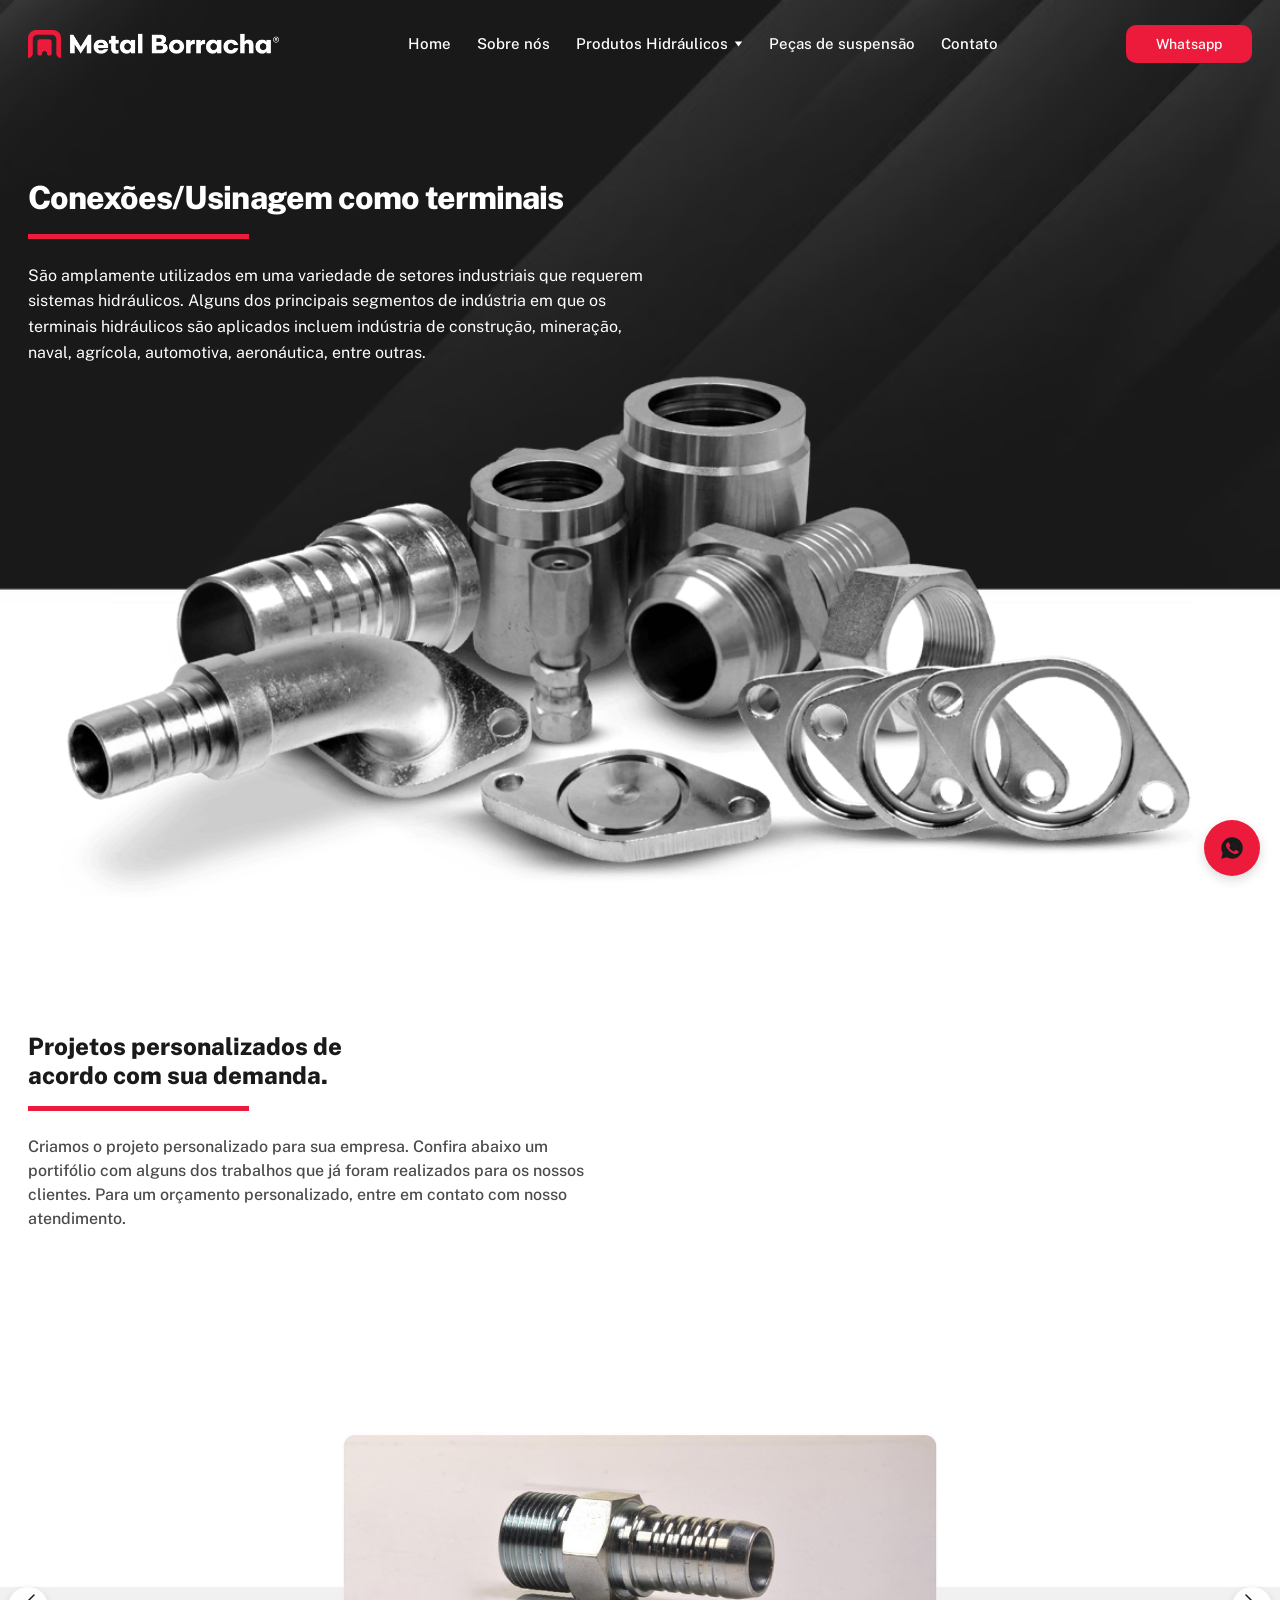
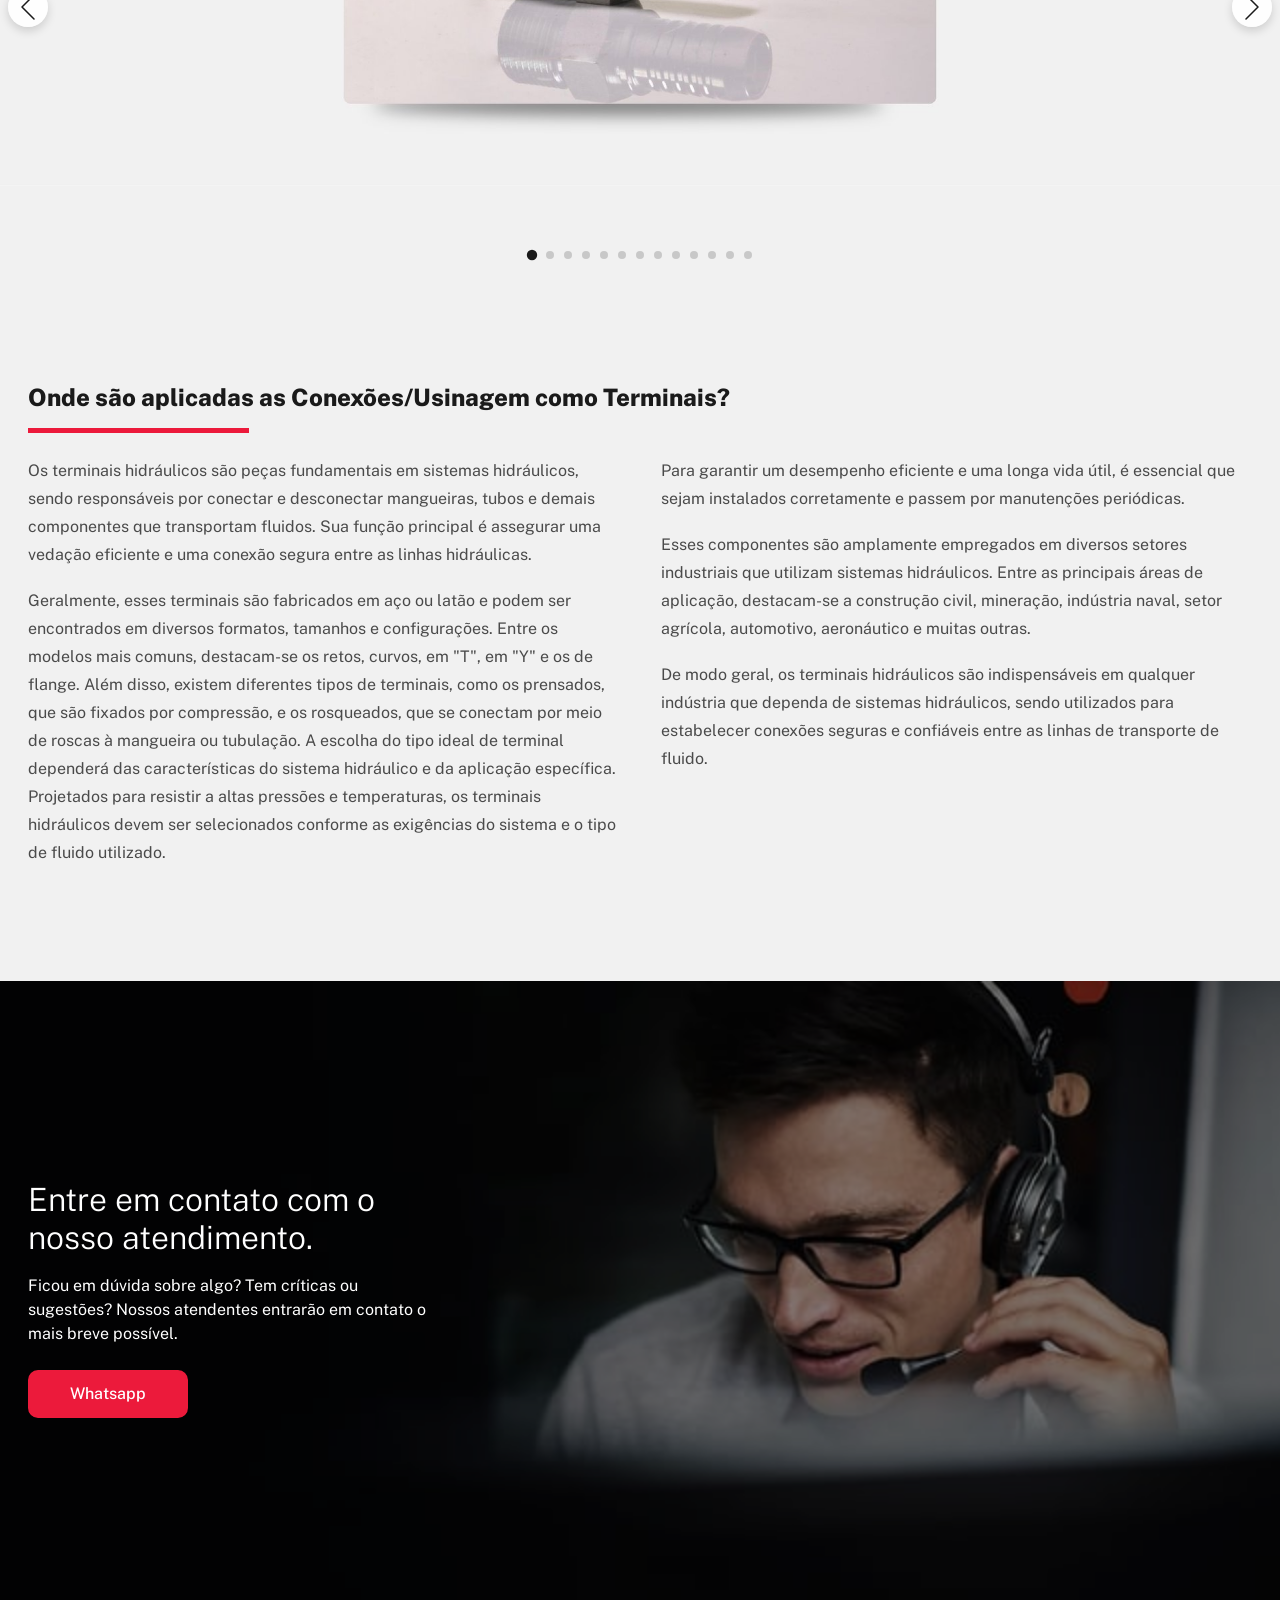
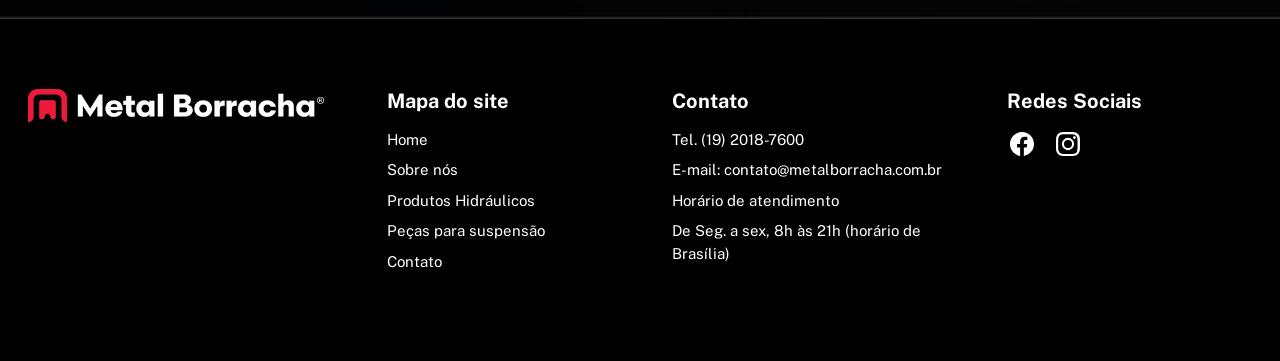
==== commit d08ac45b: "Revamp site layout and product pages Refreshes the site visual design across shared CSS and page tem" ====
--- a/conexoes-usinagem-como-terminais.html
+++ b/conexoes-usinagem-como-terminais.html
@@ -15,7 +15,7 @@
 <header>
   <div class="container">
     <a href="index.html" class="logo">
-      <img src="https://assets.zyrosite.com/cdn-cgi/image/format=auto,w=494,fit=crop,q=95/A85eqjD2Ebs7EbDk/logo-AMq1Vva3MNU4E9WD.png" alt="Metal Borracha">
+      <img src="assets/img/logo-AMq1Vva3MNU4E9WD.png" alt="Metal Borracha">
     </a>
 
     <nav class="main-nav" id="mainNav">
@@ -23,7 +23,7 @@
         <li><a href="index.html">Home</a></li>
         <li><a href="sobre-nos.html">Sobre nós</a></li>
         <li class="dropdown">
-          <a href="index.html#produtos">Produtos Hidráulicos
+          <a href="produtos-hidraulicos.html">Produtos Hidráulicos
             <svg class="caret" viewBox="0 0 10 7" xmlns="http://www.w3.org/2000/svg"><path d="M5 6.5L0.67 0.5L9.33 0.5L5 6.5Z"/></svg>
           </a>
           <ul class="dropdown-menu">
@@ -39,7 +39,7 @@
     </nav>
 
     <div class="header-actions">
-      <a href="contato.html" class="btn btn-primary">Whatsapp</a>
+      <a href="contato.html" class="btn btn-primary whatsapp-btn">Whatsapp</a>
     </div>
 
     <button class="burger" id="burgerBtn" aria-label="Menu">
@@ -49,8 +49,8 @@
 </header>
 
 <!-- ===== HERO ===== -->
-<section class="hero">
-  <img class="hero-bg" src="https://assets.zyrosite.com/cdn-cgi/image/format=auto,w=1920,fit=crop/A85eqjD2Ebs7EbDk/banner_produtos-m7V3qQrr6oHxan7e.jpg" alt="Conexões e usinagem como terminais">
+<section class="hero conexoes-hero">
+  <img class="hero-bg" src="assets/img/banner_produtos-m7V3qQrr6oHxan7e.avif" alt="Conexões e usinagem como terminais">
   <div class="container">
     <div class="hero-content reveal">
       <h1>Conexões/Usinagem como terminais</h1>
@@ -59,7 +59,7 @@
     </div>
 
     <div class="hero-product-img reveal">
-      <img src="https://assets.zyrosite.com/cdn-cgi/image/format=auto,w=1200,fit=crop/A85eqjD2Ebs7EbDk/terminais_1-Y4LDoW7poetjDlBO.png" alt="Conexões e terminais usinados Metal Borracha">
+      <img src="assets/img/terminais_1-Y4LDoW7poetjDlBO.png" alt="Conexões e terminais usinados Metal Borracha">
     </div>
   </div>
 </section>
@@ -81,19 +81,19 @@
         <svg viewBox="0 0 14 26" fill="none" xmlns="http://www.w3.org/2000/svg" style="transform:scaleX(-1);"><path d="M1 25L13 13L1 1" stroke="#1a1a1a" stroke-width="1.5" stroke-linecap="round" stroke-linejoin="round"/></svg>
       </button>
       <div class="slideshow-track" id="slideTrack">
-        <img class="active" src="https://assets.zyrosite.com/cdn-cgi/image/format=auto,w=1200,fit=crop/A85eqjD2Ebs7EbDk/1_1-YD0lrMjM1XcLEkK9.jpg" alt="Terminal usinado 1">
-        <img src="https://assets.zyrosite.com/cdn-cgi/image/format=auto,w=1200,fit=crop/A85eqjD2Ebs7EbDk/2_1-A85eDn6Beeh5gWb0.jpg" alt="Terminal usinado 2">
-        <img src="https://assets.zyrosite.com/cdn-cgi/image/format=auto,w=1200,fit=crop/A85eqjD2Ebs7EbDk/3_1-dWxvnWMkvxc6a9N9.jpg" alt="Terminal usinado 3">
-        <img src="https://assets.zyrosite.com/cdn-cgi/image/format=auto,w=1200,fit=crop/A85eqjD2Ebs7EbDk/4_1-YrDW3pLe5PF9py2e.jpg" alt="Terminal usinado 4">
-        <img src="https://assets.zyrosite.com/cdn-cgi/image/format=auto,w=1200,fit=crop/A85eqjD2Ebs7EbDk/5_1-mePxyp3zo2Sy6W9b.jpg" alt="Terminal usinado 5">
-        <img src="https://assets.zyrosite.com/cdn-cgi/image/format=auto,w=1200,fit=crop/A85eqjD2Ebs7EbDk/6_1-mxB4zpxRVxHVBBJv.jpg" alt="Terminal usinado 6">
-        <img src="https://assets.zyrosite.com/cdn-cgi/image/format=auto,w=1200,fit=crop/A85eqjD2Ebs7EbDk/7_1-d951MwELx1Fpgl7P.jpg" alt="Terminal usinado 7">
-        <img src="https://assets.zyrosite.com/cdn-cgi/image/format=auto,w=1200,fit=crop/A85eqjD2Ebs7EbDk/8_1-mjE7zpLBM0Clr0lZ.jpg" alt="Terminal usinado 8">
-        <img src="https://assets.zyrosite.com/cdn-cgi/image/format=auto,w=1200,fit=crop/A85eqjD2Ebs7EbDk/9_1-dWxvnWMX4aizjakx.jpg" alt="Terminal usinado 9">
-        <img src="https://assets.zyrosite.com/cdn-cgi/image/format=auto,w=1200,fit=crop/A85eqjD2Ebs7EbDk/10-mv0JyeqKOJu3GKzW.jpg" alt="Terminal usinado 10">
-        <img src="https://assets.zyrosite.com/cdn-cgi/image/format=auto,w=1200,fit=crop/A85eqjD2Ebs7EbDk/11-YD0wn93LeZivwyw6.jpg" alt="Terminal usinado 11">
-        <img src="https://assets.zyrosite.com/cdn-cgi/image/format=auto,w=1200,fit=crop/A85eqjD2Ebs7EbDk/12-m5KnxE5MQDSKPBjB.jpg" alt="Terminal usinado 12">
-        <img src="https://assets.zyrosite.com/cdn-cgi/image/format=auto,w=1200,fit=crop/A85eqjD2Ebs7EbDk/13-mk3Jn6Bvo6i18jVB.jpg" alt="Terminal usinado 13">
+        <img class="active" src="assets/img/1_1-YD0lrMjM1XcLEkK9.jpg" alt="Terminal usinado 1">
+        <img src="assets/img/2_1-A85eDn6Beeh5gWb0.jpg" alt="Terminal usinado 2">
+        <img src="assets/img/3_1-dWxvnWMkvxc6a9N9.jpg" alt="Terminal usinado 3">
+        <img src="assets/img/4_1-YrDW3pLe5PF9py2e.jpg" alt="Terminal usinado 4">
+        <img src="assets/img/5_1-mePxyp3zo2Sy6W9b.jpg" alt="Terminal usinado 5">
+        <img src="assets/img/6_1-mxB4zpxRVxHVBBJv.jpg" alt="Terminal usinado 6">
+        <img src="assets/img/7_1-d951MwELx1Fpgl7P.jpg" alt="Terminal usinado 7">
+        <img src="assets/img/8_1-mjE7zpLBM0Clr0lZ.jpg" alt="Terminal usinado 8">
+        <img src="assets/img/9_1-dWxvnWMX4aizjakx.jpg" alt="Terminal usinado 9">
+        <img src="assets/img/10-mv0JyeqKOJu3GKzW.jpg" alt="Terminal usinado 10">
+        <img src="assets/img/11-YD0wn93LeZivwyw6.jpg" alt="Terminal usinado 11">
+        <img src="assets/img/12-m5KnxE5MQDSKPBjB.jpg" alt="Terminal usinado 12">
+        <img src="assets/img/13-mk3Jn6Bvo6i18jVB.jpg" alt="Terminal usinado 13">
       </div>
       <button class="slideshow-nav next" aria-label="Próximo" id="nextBtn">
         <svg viewBox="0 0 14 26" fill="none" xmlns="http://www.w3.org/2000/svg"><path d="M1 25L13 13L1 1" stroke="#1a1a1a" stroke-width="1.5" stroke-linecap="round" stroke-linejoin="round"/></svg>
@@ -124,12 +124,12 @@
 
 <!-- ===== CTA BANNER ===== -->
 <section class="cta" id="contato">
-  <img class="cta-bg" src="https://assets.zyrosite.com/cdn-cgi/image/format=auto,w=1920,fit=crop/A85eqjD2Ebs7EbDk/banner_contato-m6LZqxNnVKhrOGvb.jpg" alt="Atendimento Metal Borracha">
+  <img class="cta-bg" src="assets/img/banner_contato-m6LZqxNnVKhrOGvb.jpg" alt="Atendimento Metal Borracha">
   <div class="container">
     <div class="cta-text reveal">
       <h2>Entre em contato com o nosso atendimento.</h2>
       <p>Ficou em dúvida sobre algo? Tem críticas ou sugestões? Nossos atendentes entrarão em contato o mais breve possível.</p>
-      <a href="#" class="btn btn-outline">Whatsapp</a>
+      <a href="#" class="btn btn-outline whatsapp-btn">Whatsapp</a>
     </div>
   </div>
 </section>
@@ -140,7 +140,7 @@
     <div class="footer-grid">
       <div>
         <a href="index.html" class="logo">
-          <img src="https://assets.zyrosite.com/cdn-cgi/image/format=auto,w=297,fit=crop/A85eqjD2Ebs7EbDk/logo-AMq1Vva3MNU4E9WD.png" alt="Metal Borracha">
+          <img src="assets/img/logo-AMq1Vva3MNU4E9WD.png" alt="Metal Borracha">
         </a>
       </div>
 
@@ -148,7 +148,7 @@
         <h6>Mapa do site</h6>
         <a href="index.html">Home</a>
         <a href="sobre-nos.html">Sobre nós</a>
-        <a href="index.html#produtos">Produtos Hidráulicos</a>
+        <a href="produtos-hidraulicos.html">Produtos Hidráulicos</a>
         <a href="pecas-de-suspensao.html">Peças para suspensão</a>
         <a href="contato.html">Contato</a>
       </div>
@@ -174,9 +174,6 @@
       </div>
     </div>
 
-    <div class="footer-cta">
-      <a href="#" class="btn btn-outline" style="border-color:#fff;">Whatsapp</a>
-    </div>
   </div>
 </footer>
 
--- a/assets/css/styles.css
+++ b/assets/css/styles.css
@@ -3,12 +3,12 @@
   --red-hover: #1d1e20;
   --black: #000000;
   --dark: #1a1a1a;
-  --gray-bg: #e8e8e8;
+  --gray-bg: #f1f1f1;
   --light-gray: #f1f1f1;
   --white: #ffffff;
   --text: #1a1a1a;
   --muted: #4a4a4a;
-  --font-heading: 'Epilogue', sans-serif;
+  --font-heading: 'Public Sans', sans-serif;
   --font-body: 'Public Sans', sans-serif;
 }
 
@@ -26,6 +26,7 @@
   background: var(--white);
   color: var(--text);
   font-family: var(--font-body);
+  font-weight: 400;
   line-height: 1.5;
 }
 
@@ -52,13 +53,14 @@
 h5,
 h6 {
   font-family: var(--font-heading);
-  font-weight: 800;
+  font-weight: 300;
   line-height: 1.2;
 }
 
 p,
 li {
   font-size: 16px;
+  font-weight: 400;
 }
 
 .container {
@@ -137,19 +139,35 @@
   padding: 14px 28px;
 }
 
+header,
 .site-header {
-  position: sticky;
+  position: fixed;
   top: 0;
+  left: 0;
+  right: 0;
   z-index: 100;
-  background: #000;
-  padding: 24px 0;
-}
-
+  background: transparent;
+  padding: 18px 0 14px;
+  transition: background-color 0.25s ease, box-shadow 0.25s ease;
+}
+
+body.scrolled header,
+body.scrolled .site-header,
+html.scrolled header,
+html.scrolled .site-header,
+header.scrolled,
+.site-header.scrolled {
+  background-color: rgba(0, 0, 0, 0.96);
+  box-shadow: 0 8px 24px rgba(0, 0, 0, 0.18);
+}
+
+header .container,
 .site-header .container {
   display: flex;
   align-items: center;
   justify-content: space-between;
   gap: 24px;
+  min-height: 52px;
 }
 
 .logo img {
@@ -157,10 +175,16 @@
   width: auto;
 }
 
+.main-nav {
+  display: flex;
+  align-items: center;
+  justify-content: center;
+}
+
 .main-nav ul {
   display: flex;
   align-items: center;
-  gap: 28px;
+  gap: 26px;
   list-style: none;
 }
 
@@ -169,7 +193,9 @@
   align-items: center;
   gap: 6px;
   color: var(--white);
-  font-size: 16px;
+  font-size: 15px;
+  font-weight: 500;
+  line-height: 1.2;
   transition: color 0.2s ease;
 }
 
@@ -201,7 +227,10 @@
 .dropdown-menu {
   position: absolute;
   top: calc(100% + 18px);
-  left: 50%;
+  left: 0;
+  display: flex;
+  flex-direction: column;
+  align-items: flex-start;
   min-width: 280px;
   padding: 10px 0;
   background: #111;
@@ -209,21 +238,23 @@
   box-shadow: 0 20px 40px rgba(0, 0, 0, 0.4);
   opacity: 0;
   visibility: hidden;
-  transform: translateX(-50%) translateY(8px);
+  transform: translateY(8px);
   transition: all 0.2s ease;
 }
 
 .dropdown:hover .dropdown-menu {
   opacity: 1;
   visibility: visible;
-  transform: translateX(-50%) translateY(0);
+  transform: translateY(0);
 }
 
 .dropdown-menu li a {
   display: block;
-  padding: 10px 20px;
+  width: 100%;
+  padding: 5px 20px;
   font-size: 14.5px;
   white-space: nowrap;
+  text-align: left;
 }
 
 .dropdown-menu li a:hover {
@@ -235,32 +266,66 @@
   font-size: 14px;
 }
 
-.menu-toggle {
+.whatsapp-btn,
+.btn-secondary.whatsapp-btn,
+.header-actions .whatsapp-btn,
+.cta .whatsapp-btn,
+.footer-cta .whatsapp-btn {
+  background: var(--red) !important;
+  border: 2px solid var(--red) !important;
+  border-radius: 10px !important;
+  color: var(--white) !important;
+}
+
+.whatsapp-btn:hover,
+.btn-secondary.whatsapp-btn:hover,
+.header-actions .whatsapp-btn:hover,
+.cta .whatsapp-btn:hover,
+.footer-cta .whatsapp-btn:hover {
+  background: var(--red) !important;
+  border: 2px solid var(--red) !important;
+  color: var(--white) !important;
+}
+
+.menu-toggle,
+.burger {
   display: none;
   flex-direction: column;
+  justify-content: center;
   gap: 5px;
-  padding: 4px;
+  width: 44px;
+  height: 44px;
+  padding: 7px 8px;
   border: none;
-  background: none;
+  background: transparent;
   cursor: pointer;
-}
-
-.menu-toggle span {
+  z-index: 110;
+}
+
+.menu-toggle span,
+.burger span {
   display: block;
   width: 24px;
   height: 2px;
   background: var(--white);
-}
-
+  border-radius: 999px;
+}
+
+.hero,
 .site-hero {
   position: relative;
   display: flex;
   align-items: center;
-  min-height: 560px;
+  min-height: 900px;
   overflow: hidden;
-  background: #000;
-}
-
+  background-color: #000;
+  background-image: none;
+  background-position: center top;
+  background-size: cover;
+  background-repeat: no-repeat;
+}
+
+.hero .hero-bg,
 .site-hero .hero-bg {
   position: absolute;
   inset: 0;
@@ -270,11 +335,16 @@
   opacity: 0.9;
 }
 
+.hero .container,
 .site-hero .container {
   position: relative;
   z-index: 2;
-  padding-top: 60px;
-  padding-bottom: 60px;
+  display: grid;
+  grid-template-columns: minmax(0, 520px) minmax(0, 1fr);
+  align-items: center;
+  gap: 36px;
+  padding-top: 150px;
+  padding-bottom: 80px;
 }
 
 .hero-content {
@@ -284,7 +354,10 @@
 .hero-content h1 {
   margin-bottom: 18px;
   color: var(--white);
-  font-size: clamp(30px, 5vw, 40px);
+  font-size: 32px;
+  line-height: 1.12;
+  letter-spacing: -0.03em;
+  font-weight: 800;
 }
 
 .hero-divider {
@@ -298,6 +371,7 @@
   max-width: 415px;
   color: var(--white);
   font-size: 16px;
+  line-height: 1.6;
 }
 
 .hero-eyebrow {
@@ -317,6 +391,52 @@
 
 .hero-product-img img {
   width: 100%;
+  height: auto;
+}
+
+.conexoes-hero,
+.product-hero {
+  min-height: 500px;
+  background-color: transparent;
+}
+
+.product-hero .container,
+.conexoes-hero .container {
+  grid-template-columns: 1fr;
+  align-items: start;
+  gap: 18px;
+  padding-top: 80px;
+  padding-bottom: 20px;
+}
+
+.product-hero .hero-content,
+.conexoes-hero .hero-content {
+  max-width: 700px;
+  margin-top: 100px;
+}
+
+.tubulacoes-hero .hero-content {
+  margin-top: 100px;
+}
+
+.product-hero .hero-content p,
+.conexoes-hero .hero-content p {
+  max-width: 640px;
+}
+
+.product-hero .hero-product-img,
+.conexoes-hero .hero-product-img {
+  width: min(100%, 1180px);
+  max-width: 1180px;
+  margin: 0 auto 0 0;
+  transform: translateY(-18px);
+}
+
+.product-hero .hero-product-img img,
+.conexoes-hero .hero-product-img img {
+  display: block;
+  width: 100%;
+  max-width: 1180px;
   height: auto;
 }
 
@@ -406,16 +526,28 @@
   display: grid;
   grid-template-columns: repeat(3, minmax(0, 1fr));
   gap: 24px;
+  justify-items: center;
 }
 
 .product-card {
   position: relative;
   display: flex;
   align-items: flex-end;
+  width: 297px;
   height: 422px;
   overflow: hidden;
-  border-radius: 8px;
+  border: 3px solid transparent;
+  border-radius: 32px;
   background: #111;
+  transition: border-color 0.2s ease, transform 0.2s ease, box-shadow 0.2s ease;
+  box-shadow: 0 10px 20px rgba(0, 0, 0, 0.08);
+}
+
+.product-card:hover,
+.product-card:focus-visible {
+  border-color: var(--red);
+  transform: translateY(-2px);
+  box-shadow: 0 14px 26px rgba(236, 26, 59, 0.15);
 }
 
 .product-card img {
@@ -453,6 +585,52 @@
   font-size: 22px;
 }
 
+.product-card .btn,
+.product-card .btn:hover,
+.product-card .btn:focus-visible {
+  background: var(--red);
+  color: var(--white);
+  border-color: transparent;
+}
+
+.applications {
+  background: #f1f1f1;
+  padding-top: 96px;
+  padding-bottom: 96px;
+}
+
+.applications .container {
+  max-width: 1224px;
+}
+
+.applications h2 {
+  margin-bottom: 16px;
+  color: var(--text);
+  font-size: 24px;
+  font-weight: 800;
+}
+
+.applications-divider {
+  width: 221px;
+  height: 5px;
+  margin-bottom: 24px;
+  background: var(--red);
+}
+
+.applications-grid {
+  display: grid;
+  grid-template-columns: repeat(2, minmax(0, 1fr));
+  gap: 42px;
+  align-items: start;
+}
+
+.applications-grid p {
+  margin-bottom: 18px;
+  color: var(--muted);
+  font-size: 16px;
+  line-height: 1.75;
+}
+
 .contact {
   background: var(--gray-bg);
 }
@@ -461,21 +639,147 @@
 .custom p,
 .intro-text p,
 .intro-text h2,
-.mvv-item p,
-.mvv-item li,
 .pillar-card p {
   color: var(--muted);
 }
 
+.contact-map {
+  height: 776px;
+  min-height: 776px;
+  padding-top: 96px;
+  padding-bottom: 96px;
+  background: var(--white);
+}
+
+.contact-map .container {
+  display: grid;
+  grid-template-columns: 0.9fr 1.3fr;
+  gap: 60px;
+  align-items: center;
+  min-height: 100%;
+}
+
+.contact-map-text h2 {
+  margin-bottom: 16px;
+  color: var(--text);
+  font-size: 32px;
+}
+
+.contact-map-text p {
+  color: var(--muted);
+  font-size: 16px;
+  line-height: 1.6;
+}
+
+.contact-map-actions {
+  display: flex;
+  flex-wrap: wrap;
+  gap: 16px;
+  margin-top: 24px;
+}
+
+.map-frame {
+  width: 709px;
+  max-width: 100%;
+  height: 424px;
+  overflow: hidden;
+  border-radius: 20px;
+  background: var(--white);
+  box-shadow: 0 20px 40px rgba(0, 0, 0, 0.08);
+}
+
+.map-frame iframe {
+  display: block;
+  width: 100%;
+  height: 100%;
+  border: 0;
+}
+
+.contact-map .whatsapp-btn,
+.contact-map .contact-map-actions a,
+.contact-section .buttons .whatsapp-btn,
+.contact-section .buttons a[href*="google.com/maps"],
+.contact-section .buttons a[href*="maps"] {
+  background: var(--red) !important;
+  border: 2px solid var(--red) !important;
+  border-radius: 10px !important;
+  color: var(--white) !important;
+  box-shadow: none !important;
+}
+
+section.contact-section:has(.map-embed) {
+  height: 776px;
+  min-height: 776px;
+  background: var(--white);
+  padding-top: 96px;
+  padding-bottom: 96px;
+}
+
+.contact-section .container {
+  max-width: 1224px;
+}
+
+.contact-wrap {
+  display: grid;
+  grid-template-columns: 0.9fr 1.3fr;
+  gap: 60px;
+  align-items: center;
+}
+
+.contact-info h2 {
+  margin-bottom: 16px;
+  color: var(--text);
+  font-size: 32px;
+}
+
+.contact-info p {
+  color: var(--muted);
+  font-size: 16px;
+  line-height: 1.6;
+}
+
+.contact-divider {
+  width: 221px;
+  height: 5px;
+  margin-bottom: 24px;
+  background: var(--red);
+}
+
+.buttons {
+  display: flex;
+  flex-wrap: wrap;
+  gap: 16px;
+  margin-top: 24px;
+}
+
+.map-embed {
+  width: 709px;
+  max-width: 100%;
+  height: 424px;
+  overflow: hidden;
+  border-radius: 20px;
+  background: var(--white);
+  box-shadow: 0 20px 40px rgba(0, 0, 0, 0.08);
+}
+
+.map-embed iframe {
+  display: block;
+  width: 100%;
+  height: 100%;
+  border: 0;
+}
+
 .contact-form {
+  width: 100%;
+  max-width: 100%;
   background: var(--white);
   border-radius: 16px;
-  padding: 32px;
+  padding: 20px;
   box-shadow: 0 30px 60px rgba(0, 0, 0, 0.06);
 }
 
 .form-row {
-  margin-bottom: 18px;
+  margin-bottom: 14px;
 }
 
 .form-row label {
@@ -484,11 +788,13 @@
   color: var(--text);
   font-size: 14px;
   font-weight: 500;
+  text-align: left;
 }
 
 .form-row input,
 .form-row textarea {
   width: 100%;
+  box-sizing: border-box;
   border: 1px solid var(--text);
   border-radius: 8px;
   background: var(--light-gray);
@@ -510,14 +816,17 @@
 .contact-form .btn-primary {
   display: block;
   margin-left: auto;
+  margin-right: 0;
   margin-top: 8px;
+  min-width: 120px;
 }
 
 .cta {
   position: relative;
   display: flex;
   align-items: center;
-  min-height: 398px;
+  height: 638px;
+  min-height: 638px;
   overflow: hidden;
   background: #000;
 }
@@ -555,6 +864,7 @@
   font-size: 16px;
 }
 
+footer,
 .site-footer {
   background: #000;
   padding: 70px 0 40px;
@@ -568,18 +878,23 @@
   padding-bottom: 40px;
 }
 
+footer .logo img,
 .site-footer .logo img {
   height: 33px;
   margin-bottom: 20px;
 }
 
-.site-footer h6 {
+footer h6,
+.site-footer h6,
+.page-footer h6 {
   margin-bottom: 16px;
   font-family: var(--font-heading);
-  font-size: 16px;
-  font-weight: 700;
-}
-
+  font-size: 20px !important;
+  font-weight: 700 !important;
+}
+
+footer p,
+footer a,
 .site-footer p,
 .site-footer a {
   display: block;
@@ -588,32 +903,56 @@
   font-size: 15px;
 }
 
+footer a:hover,
 .site-footer a:hover {
   color: var(--red);
 }
 
+.socials,
 .social-links {
   display: flex;
   gap: 16px;
   margin-top: 4px;
 }
 
+.socials a,
 .social-links a {
   display: flex;
   align-items: center;
   justify-content: center;
   width: 30px;
   height: 30px;
-}
-
+  color: var(--white);
+}
+
+.socials svg,
 .social-links svg {
   width: 24px;
   height: 24px;
+  fill: currentColor;
+}
+
+.socials svg path,
+.social-links svg path {
+  fill: currentColor !important;
+}
+
+.social-column {
+  display: flex;
+  flex-direction: column;
+  align-items: flex-start;
+  gap: 12px;
 }
 
 .footer-cta {
   display: flex;
   align-items: flex-start;
+  margin-top: 0;
+}
+
+.footer-cta .btn {
+  padding: 10px 24px;
+  font-size: 14px;
 }
 
 .whatsapp-bubble {
@@ -656,19 +995,28 @@
   width: 56px;
   height: 56px;
   margin-bottom: 24px;
-  background: #000;
-  border-radius: 14px;
-}
-
-.mvv-item .icon svg {
-  width: 26px;
-  height: 26px;
-  fill: var(--white);
+  background: transparent;
+  border-radius: 0;
+}
+
+.mvv-item .icon img {
+  width: 56px;
+  height: 56px;
+  object-fit: contain;
+  display: block;
+  border-radius: 0;
 }
 
 .mvv-item h2 {
   margin-bottom: 20px;
   font-size: 32px;
+  color: var(--white);
+}
+
+.mvv-item p,
+.mvv-item li,
+.mvv-item strong {
+  color: var(--white);
 }
 
 .mvv-item ul {
@@ -712,33 +1060,38 @@
   background: #000;
 }
 
+.pillar-image-wrap {
+  position: relative;
+  margin-bottom: 24px;
+}
+
 .pillar-card img {
   width: 100%;
   height: 259px;
-  margin-bottom: 24px;
   object-fit: cover;
   border-radius: 14px;
+  display: block;
 }
 
 .pillar-icon {
-  position: relative;
+  position: absolute;
+  top: -20px;
+  left: 18px;
   display: flex;
   align-items: center;
   justify-content: center;
   width: 56px;
   height: 56px;
-  margin-top: -70px;
-  margin-left: 24px;
-  margin-bottom: 34px;
-  background: var(--red);
+  background: rgba(236, 26, 59, 0.92);
   border-radius: 14px;
-  box-shadow: 0 8px 20px rgba(0, 0, 0, 0.35);
-}
-
-.pillar-icon svg {
-  width: 24px;
-  height: 24px;
-  fill: var(--white);
+  box-shadow: 0 8px 20px rgba(0, 0, 0, 0.2);
+}
+
+.pillar-icon img {
+  width: 56px;
+  height: 56px;
+  object-fit: contain;
+  border-radius: 14px;
 }
 
 .pillar-card h3 {
@@ -749,11 +1102,26 @@
 
 .pillar-card p {
   margin-bottom: 14px;
-  color: #c9c9c9;
+  color: var(--white);
 }
 
 .custom {
   background: var(--white);
+}
+
+.custom .container {
+  max-width: 1224px;
+}
+
+.custom h2 {
+  max-width: 320px;
+  font-size: 24px;
+  font-weight: 800;
+}
+
+.custom p {
+  max-width: 590px;
+  font-weight: 500;
 }
 
 .custom-divider {
@@ -764,24 +1132,32 @@
 }
 
 .gallery {
-  background: var(--light-gray);
+  background: #ffffff;
+  padding: 0;
+}
+
+.gallery .container {
+  width: 100%;
+  max-width: none;
+  padding: 0;
 }
 
 .slideshow {
   position: relative;
-  max-width: 900px;
+  width: 100%;
+  max-width: none;
   margin: 0 auto;
-  background: var(--white);
-  border-radius: 4px;
+  background: linear-gradient(to bottom, #ffffff 0 50%, #f1f1f1 50% 100%);
+  border-radius: 0;
   overflow: hidden;
-  box-shadow: 0 20px 50px rgba(0, 0, 0, 0.08);
+  box-shadow: none;
 }
 
 .slideshow-track {
   position: relative;
   width: 100%;
   aspect-ratio: 16 / 6.3;
-  background: var(--white);
+  background: linear-gradient(to bottom, #ffffff 0 50%, #f1f1f1 50% 100%);
 }
 
 .slideshow-track img {
@@ -836,7 +1212,8 @@
   display: flex;
   justify-content: center;
   gap: 10px;
-  padding: 20px 0;
+  padding: 20px 0 28px;
+  background: #f1f1f1;
 }
 
 .slideshow-dots button {
@@ -862,18 +1239,48 @@
 }
 
 @media (max-width: 900px) {
+  .slideshow {
+    min-height: 420px;
+  }
+
+  .slideshow-track {
+    aspect-ratio: 16 / 9;
+    min-height: 420px;
+  }
+
+  .slideshow-track img {
+    object-fit: cover;
+  }
+
+  header .container,
+  .site-header .container {
+    gap: 12px;
+  }
+
+  .logo img {
+    height: 26px;
+  }
+
   .main-nav {
     position: fixed;
     inset: 0 0 0 auto;
     z-index: 99;
-    width: 280px;
-    background: #0b0b0b;
-    padding: 100px 32px 32px;
+    display: none;
+    width: min(82vw, 300px);
+    background: rgba(0, 0, 0, 0.97);
+    padding: 100px 24px 32px;
+    opacity: 0;
+    visibility: hidden;
+    pointer-events: none;
     transform: translateX(100%);
-    transition: transform 0.3s ease;
+    transition: transform 0.3s ease, opacity 0.2s ease, visibility 0.2s ease;
   }
 
   .main-nav.open {
+    display: block;
+    opacity: 1;
+    visibility: visible;
+    pointer-events: auto;
     transform: translateX(0);
   }
 
@@ -881,21 +1288,59 @@
     flex-direction: column;
     align-items: flex-start;
     gap: 20px;
-  }
-
-  .dropdown-menu {
-    position: static;
+    width: 100%;
+  }
+
+  .main-nav a {
+    font-size: 15px;
+  }
+
+  .dropdown {
+    width: 100%;
+  }
+
+  .dropdown > a {
+    width: 100%;
+    justify-content: space-between;
+    flex-wrap: nowrap;
+  }
+
+  .main-nav .dropdown-menu {
+    position: relative;
+    left: 0 !important;
+    top: 0 !important;
     display: none;
-    min-width: auto;
-    padding-left: 14px;
+    width: 100%;
+    min-width: 0;
+    margin: 10px 0 0;
+    padding: 0 0 0 12px;
+    list-style: none;
     background: transparent;
+    border-radius: 0;
     box-shadow: none;
     opacity: 1;
     visibility: visible;
-    transform: none;
-  }
-
-  .dropdown.open .dropdown-menu {
+    transform: translateX(0) !important;
+    overflow: visible;
+  }
+
+  .main-nav .dropdown-menu li {
+    width: 100%;
+    margin: 0;
+    padding: 0;
+  }
+
+  .main-nav .dropdown-menu li a {
+    width: 100%;
+    box-sizing: border-box;
+    white-space: normal;
+    line-height: 1.4;
+    padding: 8px 10px 8px 0;
+    text-align: left;
+    word-break: break-word;
+  }
+
+  .main-nav .dropdown.open .dropdown-menu {
     display: block;
   }
 
@@ -903,6 +1348,7 @@
     display: none;
   }
 
+  .burger,
   .menu-toggle {
     display: flex;
   }
@@ -911,15 +1357,118 @@
   .contact .container,
   .intro .container,
   .mvv-grid,
-  .pillars-grid {
+  .pillars-grid,
+  .applications-grid,
+  .contact-map .container,
+  .contact-wrap,
+  .hero .container,
+  .site-hero .container {
     grid-template-columns: 1fr;
     gap: 32px;
+  }
+
+  .mvv,
+  .pillars,
+  .contact-map,
+  .contact-section {
+    padding-top: 72px;
+    padding-bottom: 72px;
+  }
+
+  .mvv-item {
+    display: flex;
+    flex-direction: column;
+    align-items: flex-start;
+  }
+
+  .mvv-item .icon {
+    margin: 0 auto 18px;
+  }
+
+  .mvv-item h2 {
+    margin-bottom: 12px;
+    font-size: 28px;
+    text-align: left;
+  }
+
+  .mvv-item p,
+  .mvv-item li {
+    font-size: 15px;
+    line-height: 1.65;
+  }
+
+  .pillar-card h3 {
+    font-size: 22px;
+  }
+
+  .pillar-card p {
+    font-size: 15px;
+  }
+
+  .contact .container,
+  .cta .container,
+  .footer-grid,
+  .contact-map .container,
+  .contact-section .container {
+    text-align: center;
+  }
+
+  .contact-text,
+  .cta-text,
+  .social-column,
+  .contact-info,
+  .contact-map-text {
+    text-align: center;
+    align-items: center;
+  }
+
+  .contact-form .btn-primary,
+  .contact-map .contact-map-actions,
+  .buttons {
+    margin-left: auto;
+    margin-right: auto;
+  }
+
+  .contact-map .contact-map-actions,
+  .buttons {
+    justify-content: center;
+  }
+
+  .socials,
+  .social-links {
+    justify-content: center;
   }
 
   .mvv-grid,
   .pillars-grid {
     gap: 40px;
   }
+
+  .contact-map,
+  .contact-section {
+    height: auto;
+    min-height: auto;
+  }
+
+  .contact-map .contact-map-text,
+  .contact-map .map-frame,
+  .contact-info,
+  .map-embed {
+    width: 100%;
+  }
+
+  .map-frame,
+  .map-embed {
+    width: 100%;
+    max-width: 100%;
+    height: 310px;
+  }
+
+  .contact-map .contact-map-actions,
+  .buttons {
+    display: flex;
+    flex-wrap: wrap;
+  }
 }
 
 @media (max-width: 820px) {
@@ -933,6 +1482,15 @@
 }
 
 @media (max-width: 640px) {
+  .slideshow {
+    min-height: 320px;
+  }
+
+  .slideshow-track {
+    aspect-ratio: 16 / 10;
+    min-height: 320px;
+  }
+
   .hero-content h1 {
     font-size: 30px;
   }
@@ -945,6 +1503,28 @@
     font-size: 26px;
   }
 
+  .contact .container,
+  .cta .container,
+  .footer-grid {
+    text-align: center;
+    justify-items: center;
+    align-items: center;
+  }
+
+  .contact-text,
+  .cta-text,
+  .social-column,
+  .site-footer .logo,
+  .site-footer .footer-grid > * {
+    text-align: center;
+    align-items: center;
+  }
+
+  .socials,
+  .social-links {
+    justify-content: center;
+  }
+
   .footer-grid {
     grid-template-columns: 1fr;
   }
